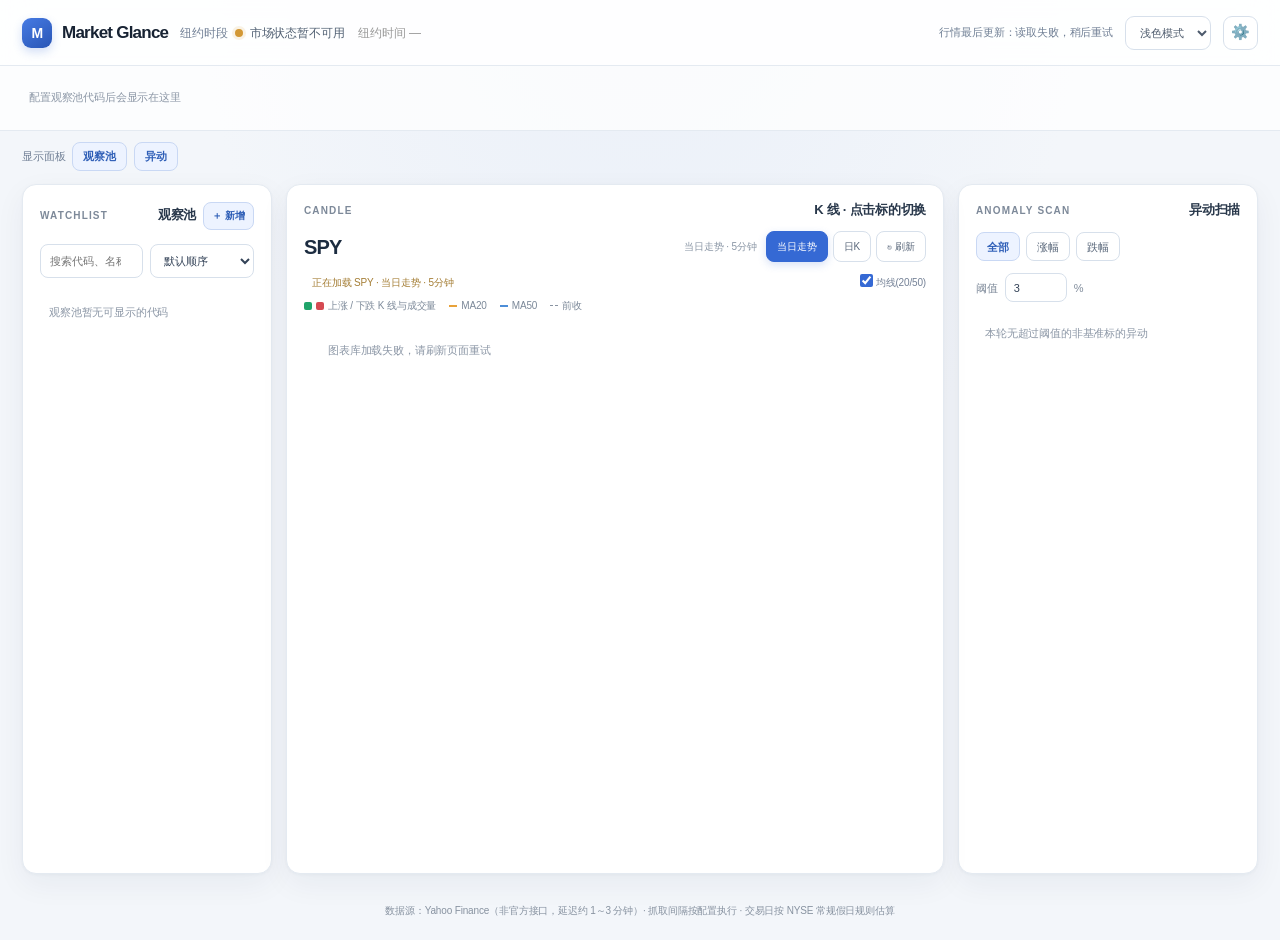
==== index.html @ 1bd56eeb "fix: preserve regular-session changes outside market hours" ====
<!DOCTYPE html>
<html lang="zh-CN">
<head>
<meta charset="utf-8">
<meta name="viewport" content="width=device-width, initial-scale=1">
<title>Market Glance · 美股行情看板</title>
<script src="assets/lightweight-charts.js"></script>
<style>
  * { box-sizing: border-box; margin: 0; padding: 0; }
  :root {
    color-scheme: light;
    --page: #f3f6fa;
    --surface: #ffffff;
    --ink: #172333;
    --muted: #718096;
    --soft-muted: #98a3b2;
    --line: #e4eaf1;
    --line-strong: #d7e0eb;
    --accent: #3569d4;
    --accent-soft: #edf3ff;
    --green: #14804a;
    --red: #c43e45;
    --shadow: 0 10px 30px rgba(27, 45, 72, .055), 0 1px 3px rgba(27, 45, 72, .035);
  }
  html { min-width: 320px; }
  body {
    min-height: 100vh;
    background: radial-gradient(ellipse at 50% -28%, #e8eef8 0, transparent 52%), var(--page);
    color: var(--ink);
    font: 13px/1.5 Inter, -apple-system, BlinkMacSystemFont, "SF Pro Text", "PingFang SC", "Microsoft YaHei", sans-serif;
    letter-spacing: -.012em;
    -webkit-font-smoothing: antialiased;
  }
  button, input, select { font: inherit; }
  header {
    position: sticky; top: 0; z-index: 20;
    min-height: 66px; display: flex; align-items: center; gap: 12px;
    padding: 12px max(22px, calc((100vw - 1680px) / 2));
    background: rgba(255,255,255,.91); border-bottom: 1px solid var(--line);
    backdrop-filter: blur(18px); -webkit-backdrop-filter: blur(18px);
  }
  header h1 { display: flex; align-items: center; gap: 10px; white-space: nowrap; font-size: 17px; font-weight: 720; letter-spacing: -.045em; }
  header h1::before {
    content: "M"; display: grid; place-items: center; width: 30px; height: 30px; flex: 0 0 30px;
    border-radius: 9px; background: linear-gradient(145deg, #477be4, #2855b5); color: #fff;
    font: 700 14px/1 Inter, sans-serif; letter-spacing: -.06em; box-shadow: 0 4px 10px rgba(53,105,212,.22);
  }
  .stage { display: flex; align-items: center; gap: 7px; color: #526174; font-size: 12px; white-space: nowrap; }
  .stage > span:first-child { color: var(--muted) !important; }
  .dot { width: 8px; height: 8px; flex: 0 0 8px; border-radius: 50%; background: #d39835; box-shadow: 0 0 0 3px rgba(211,152,53,.13); }
  .dot.open { background: #18a369; box-shadow: 0 0 0 3px rgba(24,163,105,.13); }
  .dot.closed { background: #98a3b2; box-shadow: 0 0 0 3px rgba(152,163,178,.13); }
  .dot.pre, .dot.after { background: #d39835; }
  .quote-update { margin-left: auto; color: var(--muted); font-size: 11px; white-space: nowrap; font-variant-numeric: tabular-nums; }
  .theme-toggle, .gear {
    height: 34px; border: 1px solid var(--line-strong); border-radius: 9px; background: var(--surface);
    color: #4d5a6c; font-size: 11px; padding: 0 10px; cursor: pointer; white-space: nowrap;
    transition: border-color .18s, background .18s, transform .18s;
  }
  .theme-toggle:hover, .gear:hover { border-color: #b9c8dd; background: #f9fbff; }
  .gear { display: grid; place-items: center; width: 35px; padding: 0; font-size: 15px; margin-left: 0; }
  .theme-toggle:focus-visible, .gear:focus-visible, .layout-controls button:focus-visible,
  .tfbtn:focus-visible, .btn:focus-visible, .mobile-tabs button:focus-visible { outline: 2px solid var(--accent); outline-offset: 2px; }
  .tape {
    display: flex; align-items: center; gap: 7px; min-height: 58px; overflow-x: auto; white-space: nowrap;
    padding: 9px max(20px, calc((100vw - 1680px) / 2)); background: rgba(255,255,255,.75);
    border-bottom: 1px solid var(--line); scrollbar-width: none;
  }
  .tape::-webkit-scrollbar { display: none; }
  .tape-item {
    display: inline-flex; align-items: center; gap: 8px; padding: 7px 11px; border: 1px solid transparent;
    border-radius: 9px; color: #526174; font-size: 11px; cursor: pointer; transition: background .18s, border-color .18s;
  }
  .tape-item:hover { background: #f4f7fb; }
  .tape-item.active { background: #fff; border-color: #dbe5f3; box-shadow: 0 2px 7px rgba(32,54,86,.05); }
  .tape-item b { color: #25354a; font-size: 11px; font-weight: 700; letter-spacing: .015em; }
  .tape-item .pr { color: #36455a; font: 600 11px ui-monospace, SFMono-Regular, Menlo, Consolas, monospace; font-variant-numeric: tabular-nums; }
  .up { color: var(--green); } .down { color: var(--red); }
  .quote-session { margin-left: 4px; padding: 0 4px; border: 1px solid #ece6d5; border-radius: 4px; color: #8a6b2f; font-size: 8px; font-weight: 650; vertical-align: 1px; }
  .row .qt .ext-c { display: block; color: var(--muted); font-size: 9px; white-space: nowrap; }
  .tape-item .ext-c { color: var(--muted); font-size: 9px; }
  .stalebar { display: none; padding: 8px 22px; background: #fff8e8; border-bottom: 1px solid #f2dfb7; color: #8a641b; font-size: 12px; }
  .cfg-notice { padding: 9px 22px; border-bottom: 1px solid var(--line); font-size: 12px; }
  .cfg-notice[hidden] { display: none; }
  .layout-controls { display: flex; align-items: center; gap: 7px; max-width: 1680px; margin: 11px auto 0; padding: 0 22px; color: var(--muted); font-size: 11px; }
  .layout-controls button, .anomaly-filters button {
    min-height: 29px; padding: 4px 10px; border: 1px solid var(--line-strong); border-radius: 8px;
    background: var(--surface); color: #59677a; font-size: 11px; cursor: pointer; transition: all .18s;
  }
  .layout-controls button[aria-pressed="true"], .anomaly-filters button[aria-pressed="true"] { background: var(--accent-soft); border-color: #c9d8f4; color: #2e5eb7; font-weight: 650; }
  main {
    display: grid; grid-template-columns: minmax(220px, 250px) minmax(560px, 1fr) minmax(260px, 300px);
    grid-template-areas: "overview chart anomalies"; align-items: stretch; gap: 14px;
    max-width: 1680px; margin: 0 auto; padding: 13px 22px 24px;
  }
  .mobile-tabs { display: none; }
  .panel {
    min-width: 0; min-height: 450px; padding: 17px; background: var(--surface); border: 1px solid var(--line);
    border-radius: 14px; box-shadow: var(--shadow);
  }
  [data-panel="overview"] { grid-area: overview; }
  [data-panel="chart"] { grid-area: chart; }
  [data-panel="anomalies"] { grid-area: anomalies; }
  .panel h2 {
    display: flex; align-items: baseline; gap: 8px; margin-bottom: 14px; color: #7d8999;
    font-size: 10px; font-weight: 750; letter-spacing: .115em; line-height: 1.3;
  }
  .panel h2 .cn { margin-left: auto; color: #29384b; font-size: 13px; font-weight: 680; letter-spacing: -.02em; }
  .watch-heading { display: flex; align-items: center; gap: 7px; margin-bottom: 14px; }
  .watch-heading h2 { flex: 1; min-width: 0; margin: 0; }
  .watch-heading h2 .cn { white-space: nowrap; }
  .watch-add { flex: 0 0 auto; min-height: 28px; padding: 3px 8px; border: 1px solid #c9d8f4; border-radius: 8px; background: var(--accent-soft); color: #2e5eb7; font-size: 10px; font-weight: 650; cursor: pointer; white-space: nowrap; }
  .watch-add:hover { background: #e5eeff; }
  .watch-add:focus-visible, .cfg-tabs button:focus-visible { outline: 2px solid var(--accent); outline-offset: 2px; }
  .watch-controls { display: grid; grid-template-columns: minmax(0, 1fr) 104px; gap: 7px; margin-bottom: 12px; }
  .watch-controls input, .watch-controls select, .cfg-settings input, .cfg-settings select,
  .cfg-ticker-row input, .cfg-grp input.gname, .thr input {
    min-width: 0; width: 100%; height: 34px; padding: 6px 9px; border: 1px solid var(--line-strong);
    border-radius: 8px; background: #fff; color: #334257; font-size: 11px; outline: none;
  }
  .watch-controls input:focus, .watch-controls select:focus, .cfg-settings input:focus, .cfg-settings select:focus,
  .cfg-ticker-row input:focus, .cfg-grp input.gname:focus { border-color: #8eafe9; box-shadow: 0 0 0 3px rgba(53,105,212,.1); }
  .grp { margin: 13px 0 6px; color: #8894a3; font-size: 10px; font-weight: 650; letter-spacing: .04em; }
  .row {
    display: flex; justify-content: space-between; align-items: center; gap: 9px; min-height: 52px;
    margin: 2px 0; padding: 8px 9px; border: 1px solid transparent; border-radius: 10px; cursor: pointer;
    transition: background .16s, border-color .16s, transform .16s;
  }
  .row:hover { background: #f7f9fc; border-color: #eef2f7; }
  .row.active { background: #f0f5ff; border-color: #dce8fb; }
  .row.stale { opacity: .63; }
  .row .sym { color: #25354a; font-size: 12px; font-weight: 720; letter-spacing: .01em; overflow-wrap: anywhere; }
  .row .nm { margin-left: 6px; color: #8a96a5; font-size: 10px; overflow-wrap: anywhere; }
  .row .st { margin-left: 6px; padding: 2px 5px; border-radius: 5px; background: #edf0f5; color: #758195; font-size: 9px; font-weight: 650; vertical-align: 1px; }
  .row .st.pending { background: #fff5df; color: #926a21; }
  .row .qt { flex: 0 0 auto; text-align: right; font-variant-numeric: tabular-nums; font-family: ui-monospace, SFMono-Regular, Menlo, Consolas, monospace; font-size: 11px; line-height: 1.45; }
  .row .qt .p { color: #29384b; font-weight: 650; }
  .row .qt .c { color: #8a96a5; font-size: 10px; }
  .row .qt .c.up { color: var(--green); } .row .qt .c.down { color: var(--red); }
  .anomaly-filters { display: flex; gap: 6px; margin: 0 0 12px; }
  .thr { display: flex; align-items: center; gap: 7px; margin: 0 0 9px; color: #7d8999; font-size: 11px; }
  .thr input { width: 62px; height: 29px; padding: 3px 8px; }
  .signal { display: inline-block; margin-left: 7px; padding: 2px 6px; border-radius: 5px; background: #f5efdf; color: #8b671f; font-size: 9px; font-weight: 700; vertical-align: 1px; }
  .signal.medium { background: #fff0e4; color: #9b5723; }
  .signal.strong { background: #fbecee; color: #aa444d; }
  .err { padding: 14px 9px; color: #8c97a6; font-size: 11px; line-height: 1.6; }
  #chart { width: 100%; height: clamp(390px, 42vw, 610px); }
  .chead { display: flex; justify-content: space-between; align-items: center; gap: 10px; margin: -1px 0 7px; }
  .chead .t { display: flex; align-items: baseline; flex-wrap: wrap; gap: 3px; color: #1c2c40; font-size: 20px; font-weight: 760; letter-spacing: -.04em; }
  .chead .t .name { margin-left: 5px; color: #8491a2; font-size: 11px; font-weight: 450; letter-spacing: 0; }
  .chead .t .c { margin-left: 6px; font: 650 11px ui-monospace, SFMono-Regular, Menlo, Consolas, monospace; font-variant-numeric: tabular-nums; letter-spacing: 0; }
  .tfbar { display: flex; align-items: center; gap: 5px; color: #8a96a5; font-size: 10px; }
  .tfbtn { min-height: 31px; padding: 5px 10px; border: 1px solid var(--line-strong); border-radius: 8px; background: #fff; color: #59677a; font-size: 10px; cursor: pointer; white-space: nowrap; transition: all .16s; }
  .tfbtn:hover { border-color: #b5c6df; }
  .tfbtn.on { border-color: #3569d4; background: #3569d4; color: #fff; box-shadow: 0 3px 9px rgba(53,105,212,.2); }
  .subbar { display: flex; justify-content: space-between; align-items: center; gap: 8px; min-height: 26px; margin: 3px 0 2px; color: #8491a2; font-size: 10px; }
  .subbar .ohlc { color: #5e6d80; font-variant-numeric: tabular-nums; }
  .subbar .cnote { margin-left: 8px; color: #a47d34; }
  .subbar .mato { color: #748196; cursor: pointer; user-select: none; white-space: nowrap; }
  .subbar .mato input { accent-color: #3569d4; vertical-align: -1px; }
  .chart-legend { display: flex; flex-wrap: wrap; align-items: center; gap: 7px 13px; margin: 3px 0 5px; color: #7c8999; font-size: 10px; }
  .chart-legend span { display: inline-flex; align-items: center; gap: 4px; }
  .legend-swatch { display: inline-block; width: 8px; height: 8px; border-radius: 2px; background: #20a46a; }
  .legend-swatch.down { background: #d54a52; }
  .legend-swatch.ma20 { height: 2px; border-radius: 0; background: #e8a23a; }
  .legend-swatch.ma50 { height: 2px; border-radius: 0; background: #4d8ed8; }
  .legend-swatch.previous { height: 0; border-radius: 0; border-top: 1px dashed #8994a2; background: transparent; }
  footer { padding: 5px 20px 22px; color: #8792a0; text-align: center; font-size: 10px; }
  .modal-bg { position: fixed; inset: 0; z-index: 50; display: none; align-items: center; justify-content: center; padding: 16px; background: rgba(15,24,40,.42); backdrop-filter: blur(5px); }
  .modal-bg.open { display: flex; }
  .modal { width: 600px; max-width: 94vw; max-height: 88vh; overflow-y: auto; padding: 22px; border: 1px solid var(--line); border-radius: 16px; background: var(--surface); box-shadow: 0 24px 80px rgba(14,28,51,.22); }
  .modal h3 { margin-bottom: 5px; color: #223248; font-size: 16px; letter-spacing: -.025em; }
  .modal .hint { margin-bottom: 13px; color: #8792a0; font-size: 11px; line-height: 1.6; }
  .cfg-tabs { display: flex; gap: 6px; margin-bottom: 12px; padding: 4px; border: 1px solid var(--line); border-radius: 10px; background: #f5f7fa; }
  .cfg-tabs button { flex: 1; min-height: 32px; padding: 5px 8px; border: 0; border-radius: 7px; background: transparent; color: #68768a; font-size: 11px; cursor: pointer; }
  .cfg-tabs button[aria-selected="true"] { background: #fff; color: #2e5eb7; font-weight: 680; box-shadow: 0 1px 4px rgba(25,45,75,.12); }
  .cfg-pane[hidden] { display: none; }
  .cfg-guide { margin-bottom: 10px; padding: 12px; border: 1px solid #d9e5f7; border-radius: 11px; background: #f6f9ff; color: #53647b; font-size: 11px; }
  .cfg-guide strong { display: block; margin-bottom: 3px; color: #2b466f; font-size: 12px; }
  .cfg-guide p { margin-bottom: 8px; line-height: 1.55; }
  .cfg-steps { display: grid; grid-template-columns: repeat(3, minmax(0, 1fr)); gap: 6px; list-style: none; }
  .cfg-steps li { display: flex; align-items: flex-start; gap: 6px; line-height: 1.45; }
  .cfg-steps b { display: grid; place-items: center; width: 17px; height: 17px; flex: 0 0 17px; border-radius: 50%; background: #dfeaff; color: #315fae; font-size: 10px; }
  .cfg-add-group-row { margin: 0 0 10px; }
  .cfg-settings { display: flex; flex-wrap: wrap; gap: 10px 14px; margin-bottom: 12px; padding: 12px; border: 1px solid var(--line); border-radius: 11px; background: #f7f9fc; color: #657286; font-size: 11px; }
  .cfg-settings label { display: flex; align-items: center; gap: 6px; }
  .cfg-settings input { width: 96px; }
  .cfg-settings select { width: auto; max-width: 190px; }
  .cfg-grp { margin-bottom: 10px; padding: 12px; border: 1px solid var(--line); border-radius: 11px; background: #fff; }
  .cfg-grp .grow { display: flex; align-items: center; gap: 8px; margin-bottom: 8px; }
  .cfg-grp input.gname { flex: 1; }
  .cfg-tickers { display: grid; gap: 6px; margin-top: 2px; }
  .cfg-ticker-row { display: grid; grid-template-columns: minmax(80px, .9fr) minmax(100px, 1.2fr) auto; gap: 7px; }
  .cfg-ticker-row input { height: 32px; }
  .cfg-grp .del, .cfg-ticker-row .del { min-height: 30px; padding: 4px 8px; border: 1px solid #f0d8da; border-radius: 8px; background: #fff; color: #b95058; font-size: 11px; cursor: pointer; }
  .cfg-ticker-row .del { border-color: var(--line); color: #738095; }
  .cfg-add-ticker { margin-top: 8px; border: 0; background: transparent; color: var(--accent); font-size: 11px; cursor: pointer; }
  .cfg-preview { margin-top: 12px; padding: 12px; border: 1px solid #d9e5f7; border-radius: 11px; background: #f6f9ff; color: #5c6a7e; font-size: 11px; }
  .cfg-preview h4 { margin-bottom: 6px; color: #253750; font-size: 13px; }
  .cfg-preview-line { margin-top: 4px; overflow-wrap: anywhere; }
  .cfg-preview-actions, .mrow { display: flex; gap: 8px; margin-top: 10px; }
  .btn { min-height: 34px; padding: 7px 13px; border: 1px solid var(--line-strong); border-radius: 8px; background: #fff; color: #536278; font-size: 11px; cursor: pointer; transition: all .16s; }
  .btn:hover { background: #f7f9fc; }
  .btn.primary { border-color: #3569d4; background: #3569d4; color: #fff; }
  .btn.primary:hover { background: #2c5dbd; }
  .cfg-msg { min-height: 16px; margin-top: 9px; font-size: 11px; }
  .cfg-msg.ok { color: #16804a; } .cfg-msg.bad { color: #bd3943; }
  .cfg-preview[hidden] { display: none; }
  @media (min-width: 701px) and (max-width: 1120px) {
    main { grid-template-columns: minmax(235px, .72fr) minmax(0, 1.28fr); grid-template-areas: "overview chart" "anomalies anomalies"; }
    main.hide-overview:not(.hide-anomalies) { grid-template-columns: minmax(0, 1fr); grid-template-areas: "chart" "anomalies"; }
    main.hide-anomalies:not(.hide-overview) { grid-template-columns: minmax(235px, .72fr) minmax(0, 1.28fr); grid-template-areas: "overview chart"; }
    main.hide-overview.hide-anomalies { grid-template-columns: minmax(0, 1fr); grid-template-areas: "chart"; }
    .panel { min-height: 0; }
  }
  @media (min-width: 701px) {
    main.hide-overview [data-panel="overview"] { display: none; }
    main.hide-anomalies [data-panel="anomalies"] { display: none; }
  }
  @media (min-width: 1121px) {
    main.hide-overview:not(.hide-anomalies) { grid-template-columns: minmax(0, 1fr) minmax(260px, 300px); grid-template-areas: "chart anomalies"; }
    main.hide-anomalies:not(.hide-overview) { grid-template-columns: minmax(220px, 250px) minmax(560px, 1fr); grid-template-areas: "overview chart"; }
    main.hide-overview.hide-anomalies { grid-template-columns: minmax(0, 1fr); grid-template-areas: "chart"; }
  }
  [data-theme="dark"] { color-scheme: dark; background: #000; }
  [data-theme="dark"] body { background: #000; color: #ededed; }
  [data-theme="dark"] header, [data-theme="dark"] .tape, [data-theme="dark"] .panel, [data-theme="dark"] .modal { background: #000; border-color: #242424; color: #ededed; }
  [data-theme="dark"] header { box-shadow: 0 1px 0 #1e1e1e; }
  [data-theme="dark"] .tape { border-bottom-color: #242424; }
  [data-theme="dark"] .tape-item { color: #a9b0bb; }
  [data-theme="dark"] .tape-item:hover { background: #080808; }
  [data-theme="dark"] .tape-item.active { background: #080808; border-color: #292929; }
  [data-theme="dark"] .tape-item b, [data-theme="dark"] .tape-item .pr { color: #e1e4e8; }
  [data-theme="dark"] .quote-session { border-color: #403923; color: #d9c27d; }
  [data-theme="dark"] .row .qt .ext-c, [data-theme="dark"] .tape-item .ext-c { color: #aeb6c2; }
  [data-theme="dark"] .row .qt .ext-c.up, [data-theme="dark"] .tape-item .ext-c.up { color: #54cf91; }
  [data-theme="dark"] .row .qt .ext-c.down, [data-theme="dark"] .tape-item .ext-c.down { color: #ff7770; }
  [data-theme="dark"] .quote-update, [data-theme="dark"] .stage, [data-theme="dark"] .panel h2,
  [data-theme="dark"] .grp, [data-theme="dark"] .row .nm, [data-theme="dark"] .chart-legend,
  [data-theme="dark"] footer, [data-theme="dark"] .subbar, [data-theme="dark"] .modal .hint { color: #9b9b9b; }
  [data-theme="dark"] .panel h2 .cn, [data-theme="dark"] .chead .t, [data-theme="dark"] .row .sym,
  [data-theme="dark"] .row .qt .p, [data-theme="dark"] .modal h3, [data-theme="dark"] .cfg-preview h4 { color: #ededed; }
  [data-theme="dark"] .theme-toggle, [data-theme="dark"] .gear, [data-theme="dark"] .layout-controls button,
  [data-theme="dark"] .anomaly-filters button, [data-theme="dark"] .tfbtn, [data-theme="dark"] .btn,
  [data-theme="dark"] .watch-controls input, [data-theme="dark"] .watch-controls select,
  [data-theme="dark"] .thr input, [data-theme="dark"] .cfg-settings input, [data-theme="dark"] .cfg-settings select,
  [data-theme="dark"] .cfg-ticker-row input, [data-theme="dark"] .cfg-grp input.gname { background: #000; color: #dedede; border-color: #353535; }
  [data-theme="dark"] .theme-toggle:hover, [data-theme="dark"] .gear:hover,
  [data-theme="dark"] .layout-controls button:hover, [data-theme="dark"] .tfbtn:hover,
  [data-theme="dark"] .btn:hover { background: #080808; }
  [data-theme="dark"] .layout-controls button[aria-pressed="true"],
  [data-theme="dark"] .anomaly-filters button[aria-pressed="true"],
  [data-theme="dark"] .tfbtn.on, [data-theme="dark"] .btn.primary { background: #171717; border-color: #515151; color: #fff; }
  [data-theme="dark"] .row:hover, [data-theme="dark"] .row.active { background: #080808; border-color: #252525; }
  [data-theme="dark"] .row .qt .c { color: #999; }
  [data-theme="dark"] .row .qt .c.up, [data-theme="dark"] .up { color: #54cf91; }
  [data-theme="dark"] .row .qt .c.down, [data-theme="dark"] .down { color: #ff7770; }
  [data-theme="dark"] .row .st { background: #111; color: #aaa; }
  [data-theme="dark"] .row .st.pending, [data-theme="dark"] .signal { background: #17130a; color: #e6c36e; }
  [data-theme="dark"] .signal.medium { background: #1b120b; color: #f1b978; }
  [data-theme="dark"] .signal.strong { background: #1d1011; color: #ff9b9b; }
  [data-theme="dark"] .cfg-settings, [data-theme="dark"] .cfg-grp,
  [data-theme="dark"] .cfg-preview { background: #000; border-color: #292929; color: #c6c6c6; }
  [data-theme="dark"] .cfg-tabs { background: #080808; border-color: #292929; }
  [data-theme="dark"] .cfg-tabs button[aria-selected="true"] { background: #171717; color: #fff; box-shadow: none; }
  [data-theme="dark"] .cfg-guide { background: #080808; border-color: #292929; color: #bdbdbd; }
  [data-theme="dark"] .cfg-guide strong { color: #e2e2e2; }
  [data-theme="dark"] .cfg-steps b { background: #1b2c47; color: #b8d0ff; }
  [data-theme="dark"] .watch-add { background: #101010; border-color: #353535; color: #c6d7ff; }
  [data-theme="dark"] .watch-add:hover { background: #181818; }
  [data-theme="dark"] .cfg-grp .del, [data-theme="dark"] .cfg-ticker-row .del { background: #000; border-color: #3a3030; color: #db8989; }
  [data-theme="dark"] .cfg-preview { border-color: #333; }
  [data-theme="dark"] .cfg-add-ticker { color: #8ab4f8; }
  [data-theme="dark"] .stalebar { background: #000; border-color: #41381e; color: #e9c66b; }
  [data-theme="dark"] .cfg-notice { border-color: #303030; }
  [data-theme="dark"] .mobile-tabs { background: #000; border-color: #292929; }
  [data-theme="dark"] .mobile-tabs button { color: #aaa; }
  [data-theme="dark"] .mobile-tabs button.on { background: #141414; color: #fff; }
  [data-theme="dark"] .modal-bg { background: rgba(0,0,0,.76); }
  [data-theme="dark"] .legend-swatch { background: #34c980; }
  [data-theme="dark"] .legend-swatch.down { background: #f06460; }
  [data-theme="dark"] .legend-swatch.ma20 { background: #f5b942; }
  [data-theme="dark"] .legend-swatch.ma50 { background: #78aef5; }
  [data-theme="dark"] .legend-swatch.previous { border-top-color: #737373; background: transparent; }
  @media (max-width: 700px) {
    header { min-height: 0; flex-wrap: wrap; gap: 8px 10px; padding: 10px 13px; }
    header h1 { margin-right: auto; font-size: 16px; }
    header h1::before { width: 28px; height: 28px; flex-basis: 28px; }
    .stage { order: 3; width: 100%; flex-wrap: wrap; gap: 5px 7px; padding: 8px 9px; border: 1px solid var(--line); border-radius: 9px; background: rgba(248,250,253,.9); font-size: 10px; }
    .quote-update { order: 4; margin-left: 0; font-size: 10px; }
    .theme-toggle { order: 2; height: 32px; }
    .gear { order: 2; height: 32px; width: 33px; }
    .tape { min-height: 51px; gap: 4px; padding: 7px 9px; }
    .tape-item { gap: 6px; padding: 6px 8px; font-size: 10px; }
    .layout-controls { display: none; }
    main { grid-template-columns: minmax(0, 1fr); grid-template-areas: "tabs" "overview" "anomalies" "chart"; gap: 9px; padding: 10px 9px 18px; }
    .mobile-tabs { grid-area: tabs; display: grid; grid-template-columns: repeat(3, minmax(0, 1fr)); gap: 4px; padding: 4px; border: 1px solid #e1e7ef; border-radius: 11px; background: #eaf0f7; }
    .mobile-tabs button { min-height: 38px; border: 0; border-radius: 8px; background: transparent; color: #657286; font-size: 12px; cursor: pointer; }
    .mobile-tabs button.on { background: #fff; color: #25354a; font-weight: 680; box-shadow: 0 1px 4px rgba(22,42,72,.12); }
    main > .panel { display: none; }
    main > .panel.mobile-active { display: block; }
    .panel { min-height: 60vh; padding: 14px; border-radius: 12px; }
    .panel h2 { margin-bottom: 12px; }
    .chead { align-items: flex-start; flex-wrap: wrap; }
    .chead .t { font-size: 19px; }
    .tfbar { flex-wrap: wrap; }
    #chart { height: min(66vh, 430px); min-height: 320px; }
    .subbar { align-items: flex-start; flex-wrap: wrap; }
    .subbar .cnote { display: inline-block; margin: 3px 0 0; }
    .modal { max-height: 92vh; padding: 17px; border-radius: 14px; }
    .cfg-settings { display: grid; }
    .cfg-steps { grid-template-columns: 1fr; }
    .cfg-settings label { justify-content: space-between; }
  }
  @media (max-width: 430px) {
    .stage { font-size: 9px; }
    .panel { padding: 12px; }
    .watch-controls { grid-template-columns: minmax(0, 1fr) 100px; }
    .chart-legend { gap: 6px 9px; font-size: 9px; }
    .chead .t .name { font-size: 10px; }
  }
</style>
</head>
<body>
<header>
  <h1>Market Glance</h1>
  <div class="stage"><span style="color:#999">纽约时段</span><span class="dot" id="dot"></span><span id="stage">—</span><span id="countdown" style="color:#999"></span><span id="marketClock" title="按纽约交易所时区显示" style="color:#999">纽约时间 —</span></div>
  <div class="quote-update" id="updated">行情最后更新：—</div>
  <select class="theme-toggle" id="themeToggle" aria-label="主题模式（浅色、深色或系统）" title="主题模式会自动保存到此浏览器">
    <option value="light">浅色模式</option>
    <option value="dark">深色模式</option>
    <option value="system">系统模式</option>
  </select>
  <button class="gear" id="gear" title="配置观察列表">⚙️</button>
</header>
<div class="stalebar" id="stalebar"></div>
<div class="tape" id="tape" aria-label="观察池行情带"></div>
<div class="cfg-notice" id="cfgNotice" aria-live="polite" hidden></div>
<nav class="layout-controls" aria-label="桌面面板显示设置">
  <span>显示面板</span>
  <button type="button" data-layout-toggle="overview" aria-pressed="true">观察池</button>
  <button type="button" data-layout-toggle="anomalies" aria-pressed="true">异动</button>
</nav>
<main id="dashboardMain">
  <nav class="mobile-tabs" aria-label="看板视图">
    <button type="button" data-panel-tab="overview" class="on" aria-pressed="true">观察池</button>
    <button type="button" data-panel-tab="anomalies" aria-pressed="false">异动</button>
    <button type="button" data-panel-tab="chart" aria-pressed="false">图表</button>
  </nav>
  <section class="panel mobile-active" data-panel="overview"><div class="watch-heading"><h2>WATCHLIST<span class="cn">观察池</span></h2><button type="button" class="watch-add" id="manageWatchlist" aria-label="新增分组或代码" title="新增分组或代码">＋ 新增</button></div>
    <div class="watch-controls"><input id="watchSearch" type="search" placeholder="搜索代码、名称或分组" aria-label="搜索观察池" autocomplete="off">
      <select id="watchSort" aria-label="观察池排序"><option value="default">默认顺序</option><option value="symbol">代码 A–Z</option><option value="pct-desc">涨跌幅高→低</option><option value="pct-asc">涨跌幅低→高</option></select></div>
    <div id="groups"></div></section>
  <section class="panel" data-panel="anomalies"><h2>ANOMALY SCAN<span class="cn">异动扫描</span></h2>
    <div class="anomaly-filters" role="group" aria-label="异动方向"><button type="button" data-anomaly-filter="all" aria-pressed="true">全部</button><button type="button" data-anomaly-filter="up" aria-pressed="false">涨幅</button><button type="button" data-anomaly-filter="down" aria-pressed="false">跌幅</button></div>
    <div class="thr">阈值 <input id="thr" type="number" step="0.5" min="0.1" max="50" value="3"> %</div>
    <div id="anoms"></div>
  </section>
  <section class="panel" data-panel="chart"><h2>CANDLE<span class="cn">K 线 · 点击标的切换</span></h2>
    <div class="chead"><div class="t"><span id="csym">—</span><span class="name" id="cname"></span><span class="c" id="cchg"></span></div>
      <div class="tfbar"><span id="tflabel" style="margin-right:4px">当日走势 · 5分钟</span>
        <button class="tfbtn on" data-tf="5m" title="休市时显示最近一个有数据的交易日">当日走势</button><button class="tfbtn" data-tf="1d">日K</button>
        <button class="tfbtn" id="refreshChart" type="button" title="重新读取 K 线">↻ 刷新</button>
      </div></div>
    <div class="subbar"><span><span class="ohlc" id="cohlc"></span><span class="cnote" id="cnote" role="status" aria-live="polite"></span></span>
      <label class="mato"><input type="checkbox" id="mato" checked> 均线(20/50)</label></div>
    <div class="chart-legend" aria-label="K 线图例"><span><i class="legend-swatch"></i><i class="legend-swatch down"></i>上涨 / 下跌 K 线与成交量</span><span><i class="legend-swatch ma20"></i>MA20</span><span><i class="legend-swatch ma50"></i>MA50</span><span><i class="legend-swatch previous"></i>前收</span></div>
    <div id="chart" aria-live="polite" aria-busy="false"></div>
  </section>
</main>
  <footer id="footer">数据源：Yahoo Finance（非官方接口，延迟约 1～3 分钟）· 抓取间隔按配置执行 · 交易日按 NYSE 常规假日规则估算</footer>
<div class="modal-bg" id="cfgBg">
  <div class="modal">
    <h3>⚙️ 看板配置</h3>
    <div class="hint">观察池编辑与行情选项已分开；所有变更都会先预览，再确认保存。</div>
    <div class="cfg-tabs" role="tablist" aria-label="配置类别">
      <button type="button" role="tab" data-cfg-tab="watchlist" aria-selected="false">观察池 · 分组与代码</button>
      <button type="button" role="tab" data-cfg-tab="settings" aria-selected="false">行情与异动设置</button>
    </div>
    <section class="cfg-pane" data-cfg-pane="watchlist" hidden>
      <div class="cfg-guide"><strong>新增观察代码</strong><p>每个分组可以放多个代码；已有分组可直接点“添加代码”。显示名可不填，默认使用行情代码。</p>
        <ol class="cfg-steps"><li><b>1</b><span>添加分组并命名</span></li><li><b>2</b><span>填写代码，如 AAPL</span></li><li><b>3</b><span>预览后确认保存</span></li></ol>
      </div>
      <div class="mrow cfg-add-group-row"><button class="btn primary" id="cfgAdd" type="button">＋ 添加分组</button></div>
      <div id="cfgGroups"></div>
    </section>
    <section class="cfg-pane" data-cfg-pane="settings" hidden>
      <div class="cfg-settings">
        <label>行情数据源 <select id="cfgProvider"><option value="yahoo">Yahoo Finance</option><option value="alpaca_iex">Alpaca IEX</option></select></label>
        <label>异动阈值 (%) <input id="cfgThreshold" type="number" min="0.1" max="50" step="0.1"></label>
        <label>抓取间隔 (秒) <input id="cfgInterval" type="number" min="60" max="86400" step="60"></label>
      </div>
      <div class="hint">Alpaca IEX 仅提供 IEX 交易所的美股成交与 K 线，不是全市场 SIP 汇总；需在服务器安全配置 APCA_API_KEY_ID / APCA_API_SECRET_KEY。</div>
    </section>
    <div class="mrow">
      <button class="btn primary" id="cfgSave">预览变更</button>
      <button class="btn" id="cfgCancel">取消</button>
    </div>
    <div class="cfg-preview" id="cfgPreview" hidden>
      <h4>变更预览</h4><div id="cfgPreviewDetails"></div>
      <div class="cfg-preview-actions"><button class="btn primary" id="cfgCommit">确认保存</button><button class="btn" id="cfgEdit">返回修改</button></div>
    </div>
    <div class="cfg-msg" id="cfgMsg"></div>
  </div>
</div>
<script>
const $ = id => document.getElementById(id);
let quotes = [], chart = null, series = null, klCache = new Map(), chartRequestId = 0;
let volSeries = null, ma20 = null, ma50 = null, prevLine = null, chartOk = false, curBars = [], loadedChartSymbol = '', loadedChartTimeframe = '';
let curSym = 'SPY', curTf = '5m', marketRequestId = 0, lastQuoteUpdated = 0, pendingConfig = null, originalConfig = null, anomalyFilter = 'all', configuredGroups = [];
const TF_LABEL = {'5m':'当日走势 · 5分钟', '1d':'日K · 近1年'};
const BENCHMARKS = new Set(['SPY','QQQ','DIA','IWM','^NDX','^IXIC','^GSPC','^DJI','^VIX','^TNX','^RUT']);
const fmtT = ts => new Date(ts*1000).toLocaleString('zh-CN',{hour12:false,month:'2-digit',day:'2-digit',hour:'2-digit',minute:'2-digit'});
const fmtEtClock = new Intl.DateTimeFormat('zh-CN',{timeZone:'America/New_York',hour:'2-digit',minute:'2-digit',hour12:false,timeZoneName:'short'});
const fmtEtDate = new Intl.DateTimeFormat('zh-CN',{timeZone:'America/New_York',year:'numeric',month:'2-digit',day:'2-digit'});
const UI_PREF_KEY = 'market-glance-ui-v1';
let uiPreferences = (()=>{
  const defaults={theme:'light',overviewVisible:true,anomaliesVisible:true};
  try{
    const saved=JSON.parse(localStorage.getItem(UI_PREF_KEY)||'{}');
    const theme=['light','dark','system'].includes(saved.theme)?saved.theme:defaults.theme;
    return {theme,overviewVisible:saved.overviewVisible!==false,anomaliesVisible:saved.anomaliesVisible!==false};
  }catch(error){return defaults;}
})();
const systemThemeMedia=window.matchMedia?window.matchMedia('(prefers-color-scheme: dark)'):null;
function effectiveTheme(){
  return uiPreferences.theme==='system'?(systemThemeMedia&&systemThemeMedia.matches?'dark':'light'):uiPreferences.theme;
}
function chartPalette(){
  return effectiveTheme()==='dark'
    ? {background:'#000000',text:'#c3c3c3',grid:'#242424',up:'#34c980',down:'#f06460',ma20:'#f5b942',ma50:'#78aef5',reference:'#737373',volUp:'rgba(52,201,128,.45)',volDown:'rgba(240,100,96,.45)'}
    : {background:'#ffffff',text:'#555555',grid:'#f0f0f0',up:'#22a355',down:'#d93025',ma20:'#f5a623',ma50:'#4a90d9',reference:'#c9ccd1',volUp:'rgba(34,163,85,.45)',volDown:'rgba(217,48,37,.45)'};
}
function saveUiPreferences(){try{localStorage.setItem(UI_PREF_KEY,JSON.stringify(uiPreferences));}catch(error){}}
function applyUiPreferences(){
  document.documentElement.dataset.theme=effectiveTheme();
  const main=$('dashboardMain');
  main.classList.toggle('hide-overview',!uiPreferences.overviewVisible);
  main.classList.toggle('hide-anomalies',!uiPreferences.anomaliesVisible);
  document.querySelectorAll('[data-layout-toggle]').forEach(button=>{
    const visible=uiPreferences[button.dataset.layoutToggle==='overview'?'overviewVisible':'anomaliesVisible'];
    button.setAttribute('aria-pressed',String(visible));
    button.title=(visible?'隐藏':'显示')+button.textContent;
  });
  const toggle=$('themeToggle');
  toggle.value=uiPreferences.theme;
  const notice=$('cfgNotice');
  if(!notice.hidden && notice.textContent)setConfigNotice(notice.textContent,notice.dataset.kind||'info');
  if(chart){
    const colors=chartPalette();
    chart.applyOptions({layout:{background:{color:colors.background},textColor:colors.text},grid:{vertLines:{color:colors.grid},horzLines:{color:colors.grid}}});
    series.applyOptions({upColor:colors.up,downColor:colors.down,wickUpColor:colors.up,wickDownColor:colors.down});
    ma20.applyOptions({color:colors.ma20}); ma50.applyOptions({color:colors.ma50});
    if(curBars.length)volSeries.setData(curBars.map(bar=>({time:bar.time,value:bar.volume,color:bar.close>=bar.open?colors.volUp:colors.volDown})));
  }
}

async function updateMarketStage(){
  const requestId = ++marketRequestId;
  try{
    const r = await fetch('/api/market-status?_='+Date.now(), {cache:'no-store'});
    const status = await r.json();
    if(!r.ok || requestId !== marketRequestId) return;
    $('stage').textContent = status.label;
    $('dot').className = 'dot '+status.class;
    $('countdown').textContent = status.countdown || '';
    $('marketClock').textContent = '纽约时间 '+fmtEtClock.format(new Date(status.as_of));
  }catch(e){
    if(requestId === marketRequestId){$('stage').textContent = '市场状态暂不可用';$('countdown').textContent='';$('marketClock').textContent='纽约时间 —';$('dot').className='dot';}
  }
}

function formatPercent(value){
  if(value==null||!Number.isFinite(Number(value)))return '—';
  const number=Number(value);
  return (number>0?'+':'')+number.toFixed(2)+'%';
}
function quoteSessionLabel(q){
  return q.price_session==='pre'?'盘前价':(q.price_session==='after'?'盘后价':'');
}
function rowElement(q, anomaly=false, threshold=3){
  const change = q.chg_pct, up = change != null && change > 0, down = change != null && change < 0;
  const row = document.createElement('div');
  row.className = 'row'+(q.symbol===curSym?' active':'')+(q.stale?' stale':'');
  row.dataset.sym = q.symbol;
  const identity = document.createElement('div');
  const symbol = document.createElement('span'); symbol.className = 'sym'; symbol.textContent = q.symbol;
  const name = document.createElement('span'); name.className = 'nm'; name.textContent = q.name || '';
  identity.append(symbol, name);
  if(anomaly){
    const ratio=Math.abs(Number(change)||0)/Math.max(.1,threshold);
    const level=ratio>=3?'strong':(ratio>=2?'medium':'');
    const signal=document.createElement('span'); signal.className='signal'+(level?' '+level:'');
    signal.textContent=ratio>=3?'强':(ratio>=2?'中':'轻'); identity.appendChild(signal);
  }
  if(q.stale){ const stale = document.createElement('span'); stale.className = 'st'; stale.textContent = '旧'; identity.appendChild(stale); }
  if(q.pending){ const pending = document.createElement('span'); pending.className = 'st pending'; pending.textContent = '待更新'; identity.appendChild(pending); }
  const values = document.createElement('div'); values.className = 'qt';
  const price = document.createElement('div'); price.className = 'p'; price.textContent = q.price == null ? '—' : String(q.price);
  const sessionLabel=quoteSessionLabel(q);
  if(sessionLabel){const tag=document.createElement('span');tag.className='quote-session';tag.textContent=sessionLabel;price.appendChild(tag);}
  const percent = document.createElement('div'); percent.className = 'c'+(up?' up':(down?' down':''));
  percent.textContent = (sessionLabel?'收盘 ':'')+formatPercent(change);
  values.append(price, percent); row.append(identity, values);
  if(sessionLabel&&q.extended_chg_pct!=null){
    const extended=document.createElement('div');
    extended.className='ext-c'+(q.extended_chg_pct>0?' up':(q.extended_chg_pct<0?' down':''));
    extended.textContent=(q.price_session==='pre'?'盘前 ':'盘后 ')+formatPercent(q.extended_chg_pct)+' 较收盘';
    values.appendChild(extended);
  }
  return row;
}

function renderTape(tapeQuotes){
  const tape = $('tape'); tape.replaceChildren();
  tapeQuotes.forEach(q=>{
    const item = document.createElement('span'); item.className = 'tape-item'+(q.symbol===curSym?' active':''); item.dataset.sym = q.symbol;
    const symbol = document.createElement('b'); symbol.textContent = q.symbol;
    const price = document.createElement('span'); price.className = 'pr'; price.textContent = q.price == null ? '—' : String(q.price);
    const sessionLabel=quoteSessionLabel(q);
    const change = document.createElement('span');
    change.className = q.chg_pct>0?'up':(q.chg_pct<0?'down':'');
    change.textContent = (sessionLabel?'收盘 ':'')+formatPercent(q.chg_pct);
    item.append(symbol, price);
    if(sessionLabel){const tag=document.createElement('span');tag.className='quote-session';tag.textContent=sessionLabel;item.appendChild(tag);}
    item.append(document.createTextNode(' '), change);
    if(sessionLabel&&q.extended_chg_pct!=null){
      const extended=document.createElement('span');
      extended.className='ext-c'+(q.extended_chg_pct>0?' up':(q.extended_chg_pct<0?' down':''));
      extended.textContent=(q.price_session==='pre'?'盘前 ':'盘后 ')+formatPercent(q.extended_chg_pct)+' 较收盘';
      item.appendChild(extended);
    }
    tape.appendChild(item);
  });
  if(!tapeQuotes.length){ const empty = document.createElement('span'); empty.className='err'; empty.textContent='配置观察池代码后会显示在这里'; tape.appendChild(empty); }
}

function dashboardQuotes(){
  if(!configuredGroups.length)return quotes;
  const bySymbol=new Map(quotes.map(quote=>[quote.symbol,quote]));
  return configuredGroups.flatMap(group=>(group.tickers||[]).map(ticker=>{
    const quote=bySymbol.get(ticker.symbol);
    return quote
      ? {...quote,name:ticker.name||quote.name||ticker.symbol,group:group.name}
      : {symbol:ticker.symbol,name:ticker.name||ticker.symbol,group:group.name,price:null,chg_pct:null,pending:true};
  }));
}
function ensureSelectedSymbol(){
  const available=dashboardQuotes();
  if(!available.some(q=>q.symbol===curSym))curSym=available.some(q=>q.symbol==='SPY')?'SPY':(available[0]?available[0].symbol:'SPY');
}
function renderDashboard(){
  const threshold = Number.parseFloat($('thr').value);
  const safeThreshold = Number.isFinite(threshold) ? threshold : 3;
  const searchTerm = $('watchSearch').value.trim().toLocaleLowerCase();
  const sortMode = $('watchSort').value;
  const displayQuotes=dashboardQuotes();
  const tapeQuotes = displayQuotes;
  const anomalies = displayQuotes.filter(q=>!BENCHMARKS.has(q.symbol) && q.chg_pct!=null && Math.abs(q.chg_pct)>=safeThreshold)
                          .sort((a,b)=>Math.abs(b.chg_pct)-Math.abs(a.chg_pct));
  renderTape(tapeQuotes);

  const groups = new Map();
  displayQuotes.forEach(q=>{
    const searchable=[q.symbol,q.name||'',q.group||''].join(' ').toLocaleLowerCase();
    if(searchTerm&&!searchable.includes(searchTerm)) return;
    if(!groups.has(q.group)) groups.set(q.group, []);
    groups.get(q.group).push(q);
  });
  const groupRoot = $('groups'); groupRoot.replaceChildren();
  for(const [groupName, items] of groups){
    if(sortMode==='symbol') items.sort((a,b)=>a.symbol.localeCompare(b.symbol,'zh-CN',{numeric:true,sensitivity:'base'}));
    else if(sortMode==='pct-desc'||sortMode==='pct-asc') items.sort((a,b)=>{
      if(a.chg_pct==null)return b.chg_pct==null?0:1;
      if(b.chg_pct==null)return -1;
      return sortMode==='pct-desc'?b.chg_pct-a.chg_pct:a.chg_pct-b.chg_pct;
    });
    const heading = document.createElement('div'); heading.className='grp'; heading.textContent=groupName;
    groupRoot.appendChild(heading); items.forEach(q=>groupRoot.appendChild(rowElement(q)));
  }
  if(!groupRoot.childElementCount){ const empty=document.createElement('div'); empty.className='err'; empty.textContent=searchTerm?'没有匹配的观察标的':'观察池暂无可显示的代码'; groupRoot.appendChild(empty); }

  const anomalyRoot = $('anoms'); anomalyRoot.replaceChildren();
  document.querySelectorAll('[data-anomaly-filter]').forEach(button=>button.setAttribute('aria-pressed',String(button.dataset.anomalyFilter===anomalyFilter)));
  const visibleAnomalies=anomalyFilter==='up'?anomalies.filter(q=>q.chg_pct>0):(anomalyFilter==='down'?anomalies.filter(q=>q.chg_pct<0):anomalies);
  if(visibleAnomalies.length) visibleAnomalies.forEach(q=>anomalyRoot.appendChild(rowElement(q,true,safeThreshold)));
  else { const empty=document.createElement('div'); empty.className='err'; empty.textContent=anomalyFilter==='all'?'本轮无超过阈值的非基准标的异动':'当前方向无超过阈值的标的异动'; anomalyRoot.appendChild(empty); }
  bindClicks();
}

function activateMobilePanel(panel){
  document.querySelectorAll('[data-panel]').forEach(section=>section.classList.toggle('mobile-active',section.dataset.panel===panel));
  document.querySelectorAll('[data-panel-tab]').forEach(button=>{
    const active=button.dataset.panelTab===panel;
    button.classList.toggle('on',active); button.setAttribute('aria-pressed',String(active));
  });
}

async function loadKlines(symbol, timeframe, force=false){
  const key = symbol+'_'+timeframe;
  const existing = klCache.get(key);
  if(!force && existing && existing.expiresAt>Date.now()){
    return existing.data || existing.promise;
  }
  const entry = {data:null, promise:null, expiresAt:Date.now()+30000};
  const query = '/api/klines?symbol='+encodeURIComponent(symbol)+'&tf='+encodeURIComponent(timeframe)+(force?'&refresh=1':'');
  entry.promise = (async()=>{
    const response = await fetch(query, {cache:'no-store'});
    const result = await response.json();
    if(!response.ok || !result.ok) throw new Error(result.error||('HTTP '+response.status));
    entry.data = {candles:result.candles, stale:!!result.stale, updatedAt:result.updated_at, maxAge:result.max_age};
    entry.expiresAt = Date.now()+Math.max(1,Number(result.max_age)||30)*1000;
    entry.promise = null;
    return entry.data;
  })();
  klCache.set(key, entry);
  try { return await entry.promise; }
  catch(error){ if(klCache.get(key)===entry) klCache.delete(key); throw error; }
}

function sma(bars, n){
  const out=[]; let sum=0;
  for(let i=0;i<bars.length;i++){
    sum+=bars[i].close; if(i>=n) sum-=bars[i-n].close;
    if(i>=n-1) out.push({time:bars[i].time,value:+(sum/n).toFixed(2)});
  }
  return out;
}

function etDateKey(timestamp){
  const parts=Object.fromEntries(fmtEtDate.formatToParts(new Date(timestamp*1000)).map(part=>[part.type,part.value]));
  return parts.year+'-'+parts.month+'-'+parts.day;
}
function latestIntradaySession(bars){
  if(!bars.length)return bars;
  const latestDate=bars.reduce((latest,bar)=>{const date=etDateKey(bar.time);return date>latest?date:latest;},'');
  return bars.filter(bar=>etDateKey(bar.time)===latestDate);
}

async function showChart(symbol, timeframe, force=false){
  symbol = symbol || curSym; timeframe = timeframe || curTf;
  const selectionChanged=symbol!==curSym;
  curSym=symbol; curTf=timeframe;
  const requestId=++chartRequestId;
  if(selectionChanged) renderDashboard();
  syncChartHeader(symbol);
  activateMobilePanel('chart');
  document.querySelectorAll('[data-sym]').forEach(el=>el.classList.toggle('active',el.dataset.sym===symbol));
  document.querySelectorAll('.tfbtn[data-tf]').forEach(el=>el.classList.toggle('on',el.dataset.tf===timeframe));
  const priorData=loadedChartSymbol?(loadedChartSymbol+'（'+loadedChartTimeframe+'）的上次成功数据'):
    '';
  $('cnote').textContent='正在加载 '+symbol+' · '+(TF_LABEL[timeframe]||timeframe)+(priorData?'；图中仍显示 '+priorData:'');
  $('cohlc').textContent=''; $('chart').setAttribute('aria-busy','true');
  if(!chartOk){$('chart').setAttribute('aria-busy','false');return;}
  try{
    const data=await loadKlines(symbol,timeframe,force);
    if(requestId!==chartRequestId) return;
    let bars=data.candles.map(c=>({time:c[0],open:c[1],high:c[2],low:c[3],close:c[4],volume:c[5]||0})).sort((a,b)=>a.time-b.time);
    if(timeframe==='5m')bars=latestIntradaySession(bars);
    if(!bars.length) throw new Error('当前周期没有可用 K 线');
    series.setData(bars);
    const colors=chartPalette();
    volSeries.setData(bars.map(b=>({time:b.time,value:b.volume,color:b.close>=b.open?colors.volUp:colors.volDown})));
    const showMA=$('mato').checked;
    ma20.setData(sma(bars,20)); ma50.setData(sma(bars,50));
    ma20.applyOptions({visible:showMA}); ma50.applyOptions({visible:showMA});
    if(prevLine){series.removePriceLine(prevLine);prevLine=null;}
    const quote=quotes.find(item=>item.symbol===symbol);
    if(quote && quote.prev_close){prevLine=series.createPriceLine({price:quote.prev_close,color:colors.reference,lineWidth:1,lineStyle:LightweightCharts.LineStyle.Dashed,title:'前收'});}
    chart.applyOptions({timeScale:{timeVisible:timeframe!=='1d'}});
    chart.timeScale().fitContent(); curBars=bars; loadedChartSymbol=symbol; loadedChartTimeframe=timeframe;
    syncChartHeader(symbol); $('tflabel').textContent=TF_LABEL[timeframe]||timeframe;
    $('chart').setAttribute('aria-busy','false');
    const updatedLabel=data.updatedAt?'K 线数据更新时间 '+fmtT(data.updatedAt):'K 线数据已加载';
    const sessionLabel=timeframe==='5m'?' · 走势日期 '+fmtEtDate.format(new Date(bars[bars.length-1].time*1000))+'（纽约时间）':'';
    if(data.stale) $('cnote').textContent=updatedLabel+sessionLabel+' · 当前为旧缓存（本轮抓取失败）';
    else if(data.updatedAt && Date.now()/1000-data.updatedAt>3600) $('cnote').textContent=updatedLabel+sessionLabel+' · 数据较旧，等待下一轮服务端抓取';
    else $('cnote').textContent=updatedLabel+sessionLabel;
  }catch(error){
    if(requestId===chartRequestId){
      $('chart').setAttribute('aria-busy','false');
      const previous=loadedChartSymbol?'图中仍显示 '+loadedChartSymbol+'（'+loadedChartTimeframe+'）的上次成功数据，不代表 '+symbol+'。':'当前没有可用的 '+symbol+' 图表数据。';
      $('cnote').textContent='图表数据未更新：'+symbol+'（'+error.message+'）。'+previous;
    }
  }
}

function bindClicks(){
  document.querySelectorAll('[data-sym]').forEach(element=>{element.onclick=()=>showChart(element.dataset.sym);});
}

function syncChartHeader(symbol){
  const quote=dashboardQuotes().find(item=>item.symbol===symbol);
  $('csym').textContent=symbol||'—';
  $('cname').textContent=quote&&quote.name?quote.name:'';
  if(quote){
    const change=quote.chg_pct;
    const price=quote.price==null?'—':String(quote.price);
    const sessionLabel=quoteSessionLabel(quote);
    const extLabel=quote.price_session==='pre'?'盘前':(quote.price_session==='after'?'盘后':'');
    const details=sessionLabel
      ? [price,sessionLabel,change==null?'':'收盘 '+formatPercent(change),quote.extended_chg_pct==null?'':extLabel+' '+formatPercent(quote.extended_chg_pct)+' 较收盘'].filter(Boolean)
      : [change==null?'':formatPercent(change),price].filter(Boolean);
    $('cchg').textContent=details.join(' · ');
    $('cchg').className='c '+(change>0?'up':(change<0?'down':''));
  }else{$('cchg').textContent='';$('cchg').className='c';}
}

async function refresh(){
  try{
    try{
      const configResponse=await fetch('/api/config',{cache:'no-store'});
      if(configResponse.ok){
        const config=await configResponse.json();
        if(Array.isArray(config.groups))configuredGroups=config.groups;
        $('footer').textContent=config.market_data_provider==='alpaca_iex'
          ?'数据源：Alpaca IEX（仅 IEX 交易所美股数据；非 SIP 全市场汇总）· 抓取间隔按配置执行 · 交易日按 NYSE 常规假日规则估算'
          :'数据源：Yahoo Finance（非官方接口，延迟约 1～3 分钟）· 抓取间隔按配置执行 · 交易日按 NYSE 常规假日规则估算';
      }
    }catch(error){}
    const response=await fetch('data/quotes.json?_='+Date.now(),{cache:'no-store'});
    if(!response.ok) throw new Error('HTTP '+response.status);
    const data=await response.json();
    const previousSelection=curSym, hadQuotes=quotes.length>0;
    quotes=Array.isArray(data.quotes)?data.quotes:[];
    lastQuoteUpdated=Number(data.updated)||0;
    if(data.updated) $('updated').textContent='行情最后更新于 '+fmtT(data.updated);
    const ageMin=data.updated?Math.max(0,Math.floor((Date.now()/1000-data.updated)/60)):0;
    if(ageMin>=10){$('stalebar').style.display='block';$('stalebar').textContent='行情文件已 '+ageMin+' 分钟未更新（最后更新 '+fmtT(data.updated)+'）';}
    else $('stalebar').style.display='none';
    ensureSelectedSymbol();
    if($('thr').dataset.init!=='1'){$('thr').value=data.anomaly_threshold_pct||3;$('thr').dataset.init='1';}
    renderDashboard();
    syncChartHeader(curSym);
    if(hadQuotes && previousSelection!==curSym && chartOk) showChart(curSym,curTf);
  }catch(error){
    ensureSelectedSymbol(); renderDashboard(); syncChartHeader(curSym);
    $('updated').textContent=configuredGroups.length&&!quotes.length?'行情快照尚未生成；已显示已保存的观察代码':'行情最后更新：读取失败，稍后重试';
  }
}

if(typeof LightweightCharts!=='undefined'){
  chartOk=true;
  const colors=chartPalette();
  chart=LightweightCharts.createChart($('chart'),{layout:{background:{color:colors.background},textColor:colors.text},grid:{vertLines:{color:colors.grid},horzLines:{color:colors.grid}},timeScale:{timeVisible:true}});
  series=chart.addCandlestickSeries({upColor:colors.up,downColor:colors.down,wickUpColor:colors.up,wickDownColor:colors.down,borderVisible:false});
  volSeries=chart.addHistogramSeries({priceFormat:{type:'volume'},priceScaleId:''});
  chart.priceScale('').applyOptions({scaleMargins:{top:.84,bottom:0}});
  chart.priceScale('right').applyOptions({scaleMargins:{top:.06,bottom:.18}});
  ma20=chart.addLineSeries({color:colors.ma20,lineWidth:1,priceLineVisible:false,lastValueVisible:false,crosshairMarkerVisible:false});
  ma50=chart.addLineSeries({color:colors.ma50,lineWidth:1,priceLineVisible:false,lastValueVisible:false,crosshairMarkerVisible:false});
  if(window.ResizeObserver) new ResizeObserver(entries=>{const rect=entries[0].contentRect;chart.applyOptions({width:rect.width,height:rect.height});}).observe($('chart'));
  const fmtVol=n=>n>=1e8?(n/1e8).toFixed(2)+'亿':(n>=1e4?(n/1e4).toFixed(1)+'万':''+n);
  chart.subscribeCrosshairMove(param=>{
    if(!param||!param.time||!param.seriesData){$('cohlc').textContent='';return;}
    const bar=param.seriesData.get(series); if(!bar){$('cohlc').textContent='';return;}
    const volume=param.seriesData.get(volSeries);
    $('cohlc').textContent='开 '+bar.open+' · 高 '+bar.high+' · 低 '+bar.low+' · 收 '+bar.close+(volume&&volume.value?' · 量 '+fmtVol(volume.value):'');
  });
  $('mato').addEventListener('change',()=>{const visible=$('mato').checked;ma20.applyOptions({visible});ma50.applyOptions({visible});});
}else{
  const error=document.createElement('div'); error.className='err'; error.style.padding='24px'; error.textContent='图表库加载失败，请刷新页面重试'; $('chart').replaceChildren(error);
}

$('thr').addEventListener('input',renderDashboard);
$('watchSearch').addEventListener('input',renderDashboard);
$('watchSort').addEventListener('change',renderDashboard);
document.querySelectorAll('[data-anomaly-filter]').forEach(button=>{
  button.onclick=()=>{anomalyFilter=button.dataset.anomalyFilter;renderDashboard();};
});
document.querySelectorAll('.tfbtn[data-tf]').forEach(button=>{button.onclick=()=>showChart(curSym,button.dataset.tf);});
$('refreshChart').onclick=()=>showChart(curSym,curTf,true);
document.querySelectorAll('[data-panel-tab]').forEach(button=>{button.onclick=()=>activateMobilePanel(button.dataset.panelTab);});
document.querySelectorAll('[data-layout-toggle]').forEach(button=>{
  button.onclick=()=>{
    const key=button.dataset.layoutToggle==='overview'?'overviewVisible':'anomaliesVisible';
    uiPreferences[key]=!uiPreferences[key]; saveUiPreferences(); applyUiPreferences();
  };
});
$('themeToggle').onchange=()=>{
  uiPreferences.theme=$('themeToggle').value; saveUiPreferences(); applyUiPreferences();
  if(chartOk)showChart(curSym,curTf);
};
function handleSystemThemeChange(){
  if(uiPreferences.theme!=='system')return;
  applyUiPreferences();
  if(chartOk)showChart(curSym,curTf);
}
if(systemThemeMedia){
  if(systemThemeMedia.addEventListener)systemThemeMedia.addEventListener('change',handleSystemThemeChange);
  else if(systemThemeMedia.addListener)systemThemeMedia.addListener(handleSystemThemeChange);
}
applyUiPreferences();
updateMarketStage(); setInterval(updateMarketStage,30000);
refresh().then(()=>showChart(curSym,'5m'));
setInterval(refresh,60000);
setInterval(()=>showChart(curSym,curTf),60000);

// Configuration editor uses DOM properties, never interpolates user text into HTML.
function makeCfgTicker(ticker={}){
  const row=document.createElement('div'); row.className='cfg-ticker-row';
  const symbol=document.createElement('input'); symbol.className='ticker-symbol'; symbol.placeholder='代码，如 AAPL'; symbol.setAttribute('aria-label','行情代码'); symbol.maxLength=12; symbol.value=ticker.symbol||'';
  const name=document.createElement('input'); name.className='ticker-name'; name.placeholder='显示名（可省）'; name.setAttribute('aria-label','显示名'); name.maxLength=24; name.value=ticker.name&&ticker.name!==ticker.symbol?ticker.name:'';
  const remove=document.createElement('button'); remove.className='del'; remove.type='button'; remove.title='删除此代码'; remove.setAttribute('aria-label','删除此代码'); remove.textContent='×';
  row.append(symbol,name,remove); remove.onclick=()=>row.remove();
  return row;
}
function makeCfgGroup(group){
  const box=document.createElement('div'); box.className='cfg-grp';
  const row=document.createElement('div'); row.className='grow';
  const name=document.createElement('input'); name.className='gname'; name.maxLength=24; name.placeholder='分组名'; name.value=group.name||'';
  const remove=document.createElement('button'); remove.className='del'; remove.type='button'; remove.textContent='删除分组';
  row.append(name,remove);
  const tickers=document.createElement('div'); tickers.className='cfg-tickers';
  (group.tickers||[]).forEach(ticker=>tickers.appendChild(makeCfgTicker(ticker)));
  const add=document.createElement('button'); add.className='cfg-add-ticker'; add.type='button'; add.textContent='＋ 添加代码';
  add.onclick=()=>tickers.appendChild(makeCfgTicker());
  box.append(row,tickers,add); remove.onclick=()=>box.remove();
  return box;
}

function setConfigTab(tabName){
  document.querySelectorAll('[data-cfg-tab]').forEach(button=>button.setAttribute('aria-selected',String(button.dataset.cfgTab===tabName)));
  document.querySelectorAll('[data-cfg-pane]').forEach(pane=>{pane.hidden=pane.dataset.cfgPane!==tabName;});
}
async function openCfg(tabName='settings'){
  $('cfgMsg').textContent=''; $('cfgMsg').className='cfg-msg'; $('cfgPreview').hidden=true; pendingConfig=null;
  try{
    const response=await fetch('/api/config',{cache:'no-store'}); const config=await response.json();
    if(!response.ok) throw new Error(config.error||('HTTP '+response.status));
    originalConfig=config;
    configuredGroups=config.groups;
    ensureSelectedSymbol(); renderDashboard(); syncChartHeader(curSym);
    $('cfgThreshold').value=config.anomaly_threshold_pct;
    $('cfgInterval').value=config.fetch_interval_secs;
    $('cfgProvider').value=config.market_data_provider||'yahoo';
    const fragment=document.createDocumentFragment();
    config.groups.forEach(group=>fragment.appendChild(makeCfgGroup(group)));
    $('cfgGroups').replaceChildren(fragment); setConfigEditing(true); setConfigTab(tabName); $('cfgBg').classList.add('open');
  }catch(error){alert('读取配置失败：'+error.message);}
}
function closeCfg(){$('cfgBg').classList.remove('open');}
function collectCfgDraft(){
  const symbolPattern=/^[A-Z0-9^.=\-]{1,12}$/;
  const threshold=Number($('cfgThreshold').value), interval=Number($('cfgInterval').value);
  if(!Number.isFinite(threshold)||threshold<.1||threshold>50)throw new Error('异动阈值必须在 0.1 到 50 之间');
  if(!Number.isInteger(interval)||interval<60||interval>86400)throw new Error('抓取间隔必须是 60 到 86400 秒之间的整数');
  const groups=[], seen=new Set(); let total=0;
  for(const element of document.querySelectorAll('#cfgGroups .cfg-grp')){
    const name=element.querySelector('.gname').value.trim()||'未命名', tickers=[];
    for(const row of element.querySelectorAll('.cfg-ticker-row')){
      const rawSymbol=row.querySelector('.ticker-symbol').value.trim();
      const rawName=row.querySelector('.ticker-name').value.trim();
      if(!rawSymbol&&!rawName)continue;
      const symbol=rawSymbol.toUpperCase();
      if(!symbolPattern.test(symbol))throw new Error('代码格式无效：'+(rawSymbol||'（空白）')+'；请使用最多 12 位字母、数字、^ . - =');
      if(seen.has(symbol))throw new Error('代码重复：'+symbol);
      seen.add(symbol); tickers.push({symbol,name:rawName||symbol});
    }
    if(!tickers.length)throw new Error('分组「'+name+'」至少需要一个有效代码');
    if(tickers.length>30)throw new Error('分组「'+name+'」最多 30 个代码');
    total+=tickers.length; groups.push({name,tickers});
  }
  if(!groups.length)throw new Error('至少需要一个分组');
  if(groups.length>10)throw new Error('最多设置 10 个分组');
  if(total>60)throw new Error('代码总数最多 60 个');
  return {groups,anomaly_threshold_pct:threshold,fetch_interval_secs:interval,
    market_data_provider:$('cfgProvider').value};
}
function flattenTickers(groups){
  const map=new Map();
  groups.forEach(group=>group.tickers.forEach(ticker=>map.set(ticker.symbol,{name:ticker.name||ticker.symbol,group:group.name})));
  return map;
}
function addPreviewLine(text){const line=document.createElement('div');line.className='cfg-preview-line';line.textContent=text;$('cfgPreviewDetails').appendChild(line);}
function setConfigEditing(enabled){
  document.querySelectorAll('#cfgGroups input,#cfgGroups button,#cfgThreshold,#cfgInterval,#cfgProvider,#cfgAdd,#cfgSave').forEach(element=>{element.disabled=!enabled;});
}
function showConfigPreview(draft){
  pendingConfig=draft; const before=flattenTickers(originalConfig.groups), after=flattenTickers(draft.groups);
  const added=[...after.keys()].filter(symbol=>!before.has(symbol));
  const removed=[...before.keys()].filter(symbol=>!after.has(symbol));
  const changed=[...after.keys()].filter(symbol=>before.has(symbol)&&(before.get(symbol).name!==after.get(symbol).name||before.get(symbol).group!==after.get(symbol).group));
  const details=$('cfgPreviewDetails'); details.replaceChildren();
  addPreviewLine('将保存 '+after.size+' 个代码、'+draft.groups.length+' 个分组。');
  if(draft.anomaly_threshold_pct!==originalConfig.anomaly_threshold_pct)addPreviewLine('异动阈值：'+originalConfig.anomaly_threshold_pct+'% → '+draft.anomaly_threshold_pct+'%');
  if(draft.fetch_interval_secs!==originalConfig.fetch_interval_secs)addPreviewLine('抓取间隔：'+originalConfig.fetch_interval_secs+' 秒 → '+draft.fetch_interval_secs+' 秒');
  if(draft.market_data_provider!==originalConfig.market_data_provider)addPreviewLine('行情数据源：'+(originalConfig.market_data_provider==='alpaca_iex'?'Alpaca IEX':'Yahoo Finance')+' → '+(draft.market_data_provider==='alpaca_iex'?'Alpaca IEX':'Yahoo Finance'));
  if(added.length)addPreviewLine('新增：'+added.join('、'));
  if(removed.length)addPreviewLine('移除：'+removed.join('、'));
  if(changed.length)addPreviewLine('名称或分组变更：'+changed.map(symbol=>symbol+'（'+before.get(symbol).group+' → '+after.get(symbol).group+'；'+before.get(symbol).name+' → '+after.get(symbol).name+'）').join('；'));
  if(!added.length&&!removed.length&&!changed.length&&draft.anomaly_threshold_pct===originalConfig.anomaly_threshold_pct&&draft.fetch_interval_secs===originalConfig.fetch_interval_secs&&draft.market_data_provider===originalConfig.market_data_provider)addPreviewLine('与当前配置相同，没有内容变更。');
  $('cfgPreview').hidden=false; setConfigEditing(false);
}
function setConfigNotice(text,kind='info'){
  const notice=$('cfgNotice'); notice.textContent=text; notice.dataset.kind=kind; notice.hidden=false;
  const dark=effectiveTheme()==='dark';
  notice.style.background=dark?(kind==='ok'?'#1f382a':(kind==='warn'?'#342d1c':'#1b2a3f')):(kind==='ok'?'#f0f7f2':(kind==='warn'?'#fff8e6':'#f8faff'));
  notice.style.color=dark?(kind==='ok'?'#9addb0':(kind==='warn'?'#e9c66b':'#adcaff')):(kind==='ok'?'#28633f':(kind==='warn'?'#856000':'#315a91'));
}
async function waitForUpdatedQuotes(config,baselineUpdated,requestedAt){
  const expected=config.groups.flatMap(group=>group.tickers.map(ticker=>ticker.symbol));
  const deadline=Date.now()+360000;
  while(Date.now()<deadline){
    try{
      const response=await fetch('data/quotes.json?_='+Date.now(),{cache:'no-store'});
      if(response.ok){
        const snapshot=await response.json();
        if(Number(snapshot.updated)>baselineUpdated){
          const bySymbol=new Map((snapshot.quotes||[]).map(quote=>[quote.symbol,quote]));
          const complete=expected.every(symbol=>{
            const quote=bySymbol.get(symbol);
            return quote&&!quote.stale&&Number(quote.last_success_at)>=requestedAt;
          });
          if(complete)return snapshot;
        }
      }
    }catch(error){}
    await new Promise(resolve=>setTimeout(resolve,2500));
  }
  return null;
}
async function saveConfig(){
  const message=$('cfgMsg');
  if(!pendingConfig)return;
  message.textContent='正在保存…'; message.className='cfg-msg'; $('cfgCommit').disabled=true;
  const baselineUpdated=lastQuoteUpdated, requestedAt=Math.floor(Date.now()/1000);
  try{
    const response=await fetch('/api/config',{method:'POST',headers:{'Content-Type':'application/json'},body:JSON.stringify(pendingConfig)});
    const result=await response.json();
    if(!response.ok||!result.ok)throw new Error(result.error||('HTTP '+response.status));
    configuredGroups=pendingConfig.groups;
    ensureSelectedSymbol(); renderDashboard(); syncChartHeader(curSym);
    $('thr').value=pendingConfig.anomaly_threshold_pct;
    if(result.provider_changed){
      klCache.clear();
      const note='行情数据源已切换，后台正在按新数据源更新；Alpaca IEX 不包含非美股或指数的 SIP 汇总数据。';
      message.textContent=note; message.className='cfg-msg ok'; setConfigNotice(note,'ok');
      refresh(); setTimeout(closeCfg,900);
    }else if(result.groups_changed){
      const count=pendingConfig.groups.reduce((sum,group)=>sum+group.tickers.length,0);
      const pendingMessage='配置已保存，正在获取 '+count+' 个代码的新行情…';
      message.textContent=pendingMessage; message.className='cfg-msg'; setConfigNotice(pendingMessage);
      setTimeout(closeCfg,700);
      const snapshot=await waitForUpdatedQuotes(pendingConfig,baselineUpdated,requestedAt);
      if(!snapshot){
        const note='观察池配置已保存，但暂未确认所有代码都收到新行情；请稍后查看，当前行情仍可继续使用。';
        message.textContent=note; message.className='cfg-msg bad'; setConfigNotice(note,'warn');
        return;
      }
      klCache.clear(); await refresh();
      ensureSelectedSymbol();
      await showChart(curSym,curTf,true);
      const done='行情已更新：'+count+' 个观察代码均收到新数据（'+fmtT(snapshot.updated)+'）。';
      message.textContent=done; message.className='cfg-msg ok'; setConfigNotice(done,'ok');
    }else{
      const done='设置已保存；观察池未变化，因此没有触发新的行情抓取。';
      message.textContent=done; message.className='cfg-msg ok'; setConfigNotice(done,'ok');
      setTimeout(closeCfg,1200);
    }
  }catch(error){message.textContent='保存失败：'+error.message;message.className='cfg-msg bad';}
  finally{$('cfgCommit').disabled=false;}
}
document.querySelectorAll('[data-cfg-tab]').forEach(button=>{button.onclick=()=>setConfigTab(button.dataset.cfgTab);});
$('gear').onclick=()=>openCfg('settings');
$('manageWatchlist').onclick=()=>openCfg('watchlist');
$('cfgCancel').onclick=closeCfg;
$('cfgBg').addEventListener('click',event=>{if(event.target===$('cfgBg'))closeCfg();});
$('cfgAdd').onclick=()=>{
  const group=makeCfgGroup({name:'新分组',tickers:[{}]});
  $('cfgGroups').appendChild(group); group.scrollIntoView({block:'nearest'}); group.querySelector('.ticker-symbol').focus();
};
$('cfgSave').onclick=()=>{
  const message=$('cfgMsg'); message.textContent=''; message.className='cfg-msg';
  try{showConfigPreview(collectCfgDraft());}
  catch(error){$('cfgPreview').hidden=true;pendingConfig=null;message.textContent=error.message;message.className='cfg-msg bad';}
};
$('cfgCommit').onclick=saveConfig;
$('cfgEdit').onclick=()=>{$('cfgPreview').hidden=true;pendingConfig=null;setConfigEditing(true);};
</script>
</body>
</html>
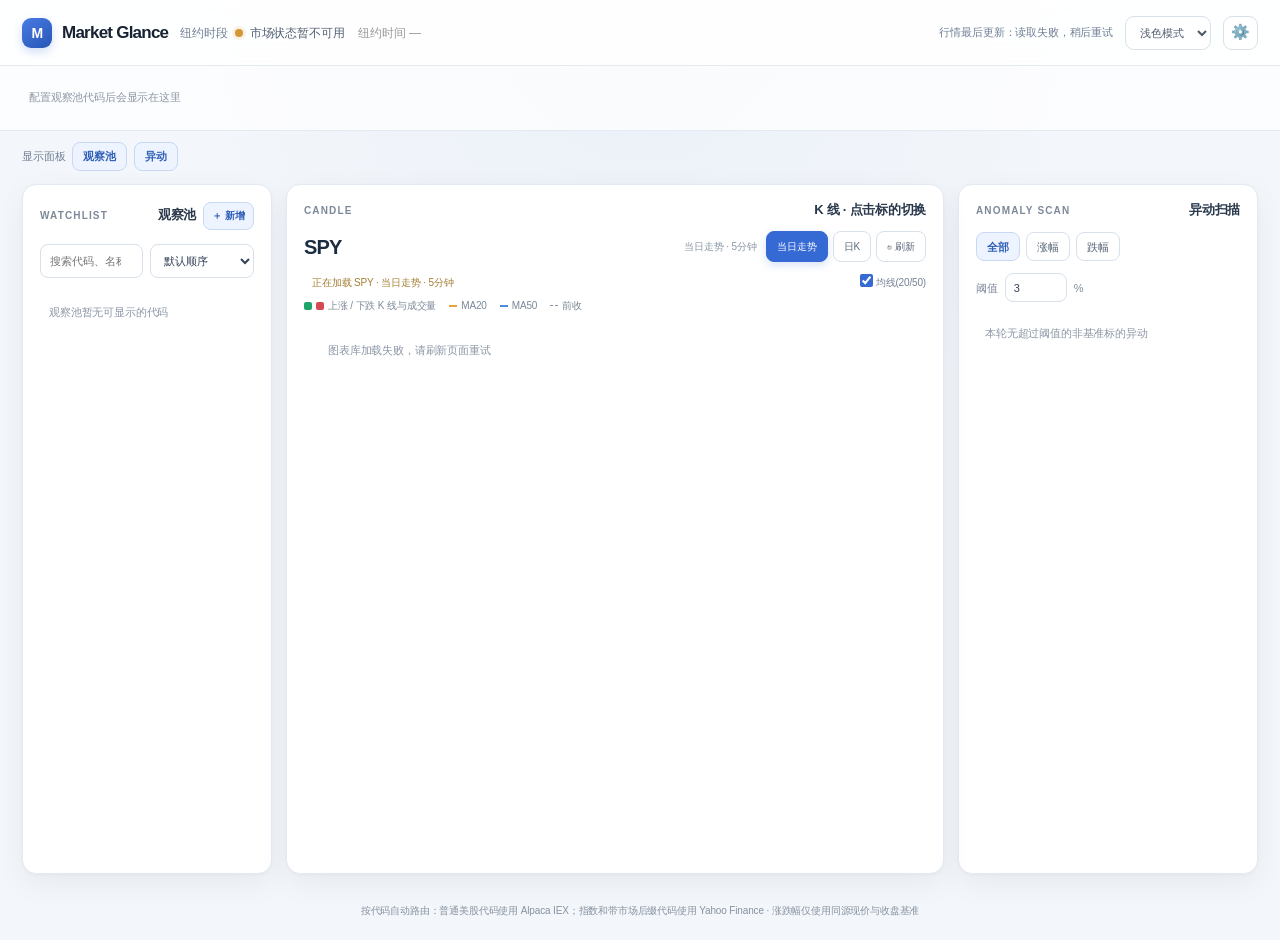
==== commit 1f4783f7: "feat: route market data by ticker" ====
--- a/index.html
+++ b/index.html
@@ -75,6 +75,7 @@
   .tape-item.active { background: #fff; border-color: #dbe5f3; box-shadow: 0 2px 7px rgba(32,54,86,.05); }
   .tape-item b { color: #25354a; font-size: 11px; font-weight: 700; letter-spacing: .015em; }
   .tape-item .pr { color: #36455a; font: 600 11px ui-monospace, SFMono-Regular, Menlo, Consolas, monospace; font-variant-numeric: tabular-nums; }
+  .source { display: inline-block; padding: 1px 4px; border: 1px solid var(--line); border-radius: 4px; color: #8290a1; font-size: 8px; font-weight: 600; line-height: 1.35; white-space: nowrap; vertical-align: 1px; }
   .up { color: var(--green); } .down { color: var(--red); }
   .quote-session { margin-left: 4px; padding: 0 4px; border: 1px solid #ece6d5; border-radius: 4px; color: #8a6b2f; font-size: 8px; font-weight: 650; vertical-align: 1px; }
   .row .qt .ext-c { display: block; color: var(--muted); font-size: 9px; white-space: nowrap; }
@@ -131,6 +132,7 @@
   .row.stale { opacity: .63; }
   .row .sym { color: #25354a; font-size: 12px; font-weight: 720; letter-spacing: .01em; overflow-wrap: anywhere; }
   .row .nm { margin-left: 6px; color: #8a96a5; font-size: 10px; overflow-wrap: anywhere; }
+  .row .source { margin-left: 6px; }
   .row .st { margin-left: 6px; padding: 2px 5px; border-radius: 5px; background: #edf0f5; color: #758195; font-size: 9px; font-weight: 650; vertical-align: 1px; }
   .row .st.pending { background: #fff5df; color: #926a21; }
   .row .qt { flex: 0 0 auto; text-align: right; font-variant-numeric: tabular-nums; font-family: ui-monospace, SFMono-Regular, Menlo, Consolas, monospace; font-size: 11px; line-height: 1.45; }
@@ -184,6 +186,7 @@
   .cfg-add-group-row { margin: 0 0 10px; }
   .cfg-settings { display: flex; flex-wrap: wrap; gap: 10px 14px; margin-bottom: 12px; padding: 12px; border: 1px solid var(--line); border-radius: 11px; background: #f7f9fc; color: #657286; font-size: 11px; }
   .cfg-settings label { display: flex; align-items: center; gap: 6px; }
+  .cfg-settings .route-hint { flex: 1 1 100%; color: #53647b; line-height: 1.55; }
   .cfg-settings input { width: 96px; }
   .cfg-settings select { width: auto; max-width: 190px; }
   .cfg-grp { margin-bottom: 10px; padding: 12px; border: 1px solid var(--line); border-radius: 11px; background: #fff; }
@@ -368,7 +371,7 @@
     <div id="chart" aria-live="polite" aria-busy="false"></div>
   </section>
 </main>
-  <footer id="footer">数据源：Yahoo Finance（非官方接口，延迟约 1～3 分钟）· 抓取间隔按配置执行 · 交易日按 NYSE 常规假日规则估算</footer>
+  <footer id="footer">按代码自动路由：普通美股代码使用 Alpaca IEX；指数和带市场后缀代码使用 Yahoo Finance · 涨跌幅仅使用同源现价与收盘基准</footer>
 <div class="modal-bg" id="cfgBg">
   <div class="modal">
     <h3>⚙️ 看板配置</h3>
@@ -378,19 +381,19 @@
       <button type="button" role="tab" data-cfg-tab="settings" aria-selected="false">行情与异动设置</button>
     </div>
     <section class="cfg-pane" data-cfg-pane="watchlist" hidden>
-      <div class="cfg-guide"><strong>新增观察代码</strong><p>每个分组可以放多个代码；已有分组可直接点“添加代码”。显示名可不填，默认使用行情代码。</p>
-        <ol class="cfg-steps"><li><b>1</b><span>添加分组并命名</span></li><li><b>2</b><span>填写代码，如 AAPL</span></li><li><b>3</b><span>预览后确认保存</span></li></ol>
+      <div class="cfg-guide"><strong>新增观察代码</strong><p>每个分组可以放多个代码；已有分组可直接点“添加代码”。显示名可不填，默认使用行情代码。数据源按代码格式自动选择。</p>
+        <ol class="cfg-steps"><li><b>1</b><span>添加分组并命名</span></li><li><b>2</b><span>填写代码，如 AAPL、SIVE.ST 或 ^NDX</span></li><li><b>3</b><span>预览后确认保存</span></li></ol>
       </div>
       <div class="mrow cfg-add-group-row"><button class="btn primary" id="cfgAdd" type="button">＋ 添加分组</button></div>
       <div id="cfgGroups"></div>
     </section>
     <section class="cfg-pane" data-cfg-pane="settings" hidden>
       <div class="cfg-settings">
-        <label>行情数据源 <select id="cfgProvider"><option value="yahoo">Yahoo Finance</option><option value="alpaca_iex">Alpaca IEX</option></select></label>
+        <div class="route-hint">行情源按代码自动路由：普通美股代码使用 Alpaca IEX；指数代码（如 ^NDX）和带市场后缀的代码（如 SIVE.ST）使用 Yahoo Finance。列表会显示每个标的的实际来源。</div>
         <label>异动阈值 (%) <input id="cfgThreshold" type="number" min="0.1" max="50" step="0.1"></label>
         <label>抓取间隔 (秒) <input id="cfgInterval" type="number" min="60" max="86400" step="60"></label>
       </div>
-      <div class="hint">Alpaca IEX 仅提供 IEX 交易所的美股成交与 K 线，不是全市场 SIP 汇总；需在服务器安全配置 APCA_API_KEY_ID / APCA_API_SECRET_KEY。</div>
+      <div class="hint">Alpaca IEX 仅提供 IEX 交易所的美股成交与 K 线，不是全市场 SIP 汇总；普通美股代码需要在服务器安全配置 APCA_API_KEY_ID / APCA_API_SECRET_KEY。来源请求失败时仅保留同一来源的旧值并标记过期。</div>
     </section>
     <div class="mrow">
       <button class="btn primary" id="cfgSave">预览变更</button>
@@ -475,6 +478,9 @@
   const number=Number(value);
   return (number>0?'+':'')+number.toFixed(2)+'%';
 }
+function providerLabel(provider){
+  return provider==='alpaca_iex'?'Alpaca IEX':(provider==='yahoo'?'Yahoo Finance':'来源待定');
+}
 function quoteSessionLabel(q){
   return q.price_session==='pre'?'盘前价':(q.price_session==='after'?'盘后价':'');
 }
@@ -486,14 +492,16 @@
   const identity = document.createElement('div');
   const symbol = document.createElement('span'); symbol.className = 'sym'; symbol.textContent = q.symbol;
   const name = document.createElement('span'); name.className = 'nm'; name.textContent = q.name || '';
-  identity.append(symbol, name);
+  const source = document.createElement('span'); source.className = 'source';
+  source.textContent = providerLabel(q.provider); source.title = '该代码本次行情使用的数据源';
+  identity.append(symbol, name, source);
   if(anomaly){
     const ratio=Math.abs(Number(change)||0)/Math.max(.1,threshold);
     const level=ratio>=3?'strong':(ratio>=2?'medium':'');
     const signal=document.createElement('span'); signal.className='signal'+(level?' '+level:'');
     signal.textContent=ratio>=3?'强':(ratio>=2?'中':'轻'); identity.appendChild(signal);
   }
-  if(q.stale){ const stale = document.createElement('span'); stale.className = 'st'; stale.textContent = '旧'; identity.appendChild(stale); }
+  if(q.stale){ const stale = document.createElement('span'); stale.className = 'st'; stale.textContent = q.price==null?'失败':'旧'; if(q.error)stale.title=q.error; identity.appendChild(stale); }
   if(q.pending){ const pending = document.createElement('span'); pending.className = 'st pending'; pending.textContent = '待更新'; identity.appendChild(pending); }
   const values = document.createElement('div'); values.className = 'qt';
   const price = document.createElement('div'); price.className = 'p'; price.textContent = q.price == null ? '—' : String(q.price);
@@ -516,12 +524,13 @@
   tapeQuotes.forEach(q=>{
     const item = document.createElement('span'); item.className = 'tape-item'+(q.symbol===curSym?' active':''); item.dataset.sym = q.symbol;
     const symbol = document.createElement('b'); symbol.textContent = q.symbol;
+    const source = document.createElement('span'); source.className = 'source'; source.textContent = providerLabel(q.provider);
     const price = document.createElement('span'); price.className = 'pr'; price.textContent = q.price == null ? '—' : String(q.price);
     const sessionLabel=quoteSessionLabel(q);
     const change = document.createElement('span');
     change.className = q.chg_pct>0?'up':(q.chg_pct<0?'down':'');
     change.textContent = (sessionLabel?'收盘 ':'')+formatPercent(q.chg_pct);
-    item.append(symbol, price);
+    item.append(symbol, source, price);
     if(sessionLabel){const tag=document.createElement('span');tag.className='quote-session';tag.textContent=sessionLabel;item.appendChild(tag);}
     item.append(document.createTextNode(' '), change);
     if(sessionLabel&&q.extended_chg_pct!=null){
@@ -542,7 +551,7 @@
     const quote=bySymbol.get(ticker.symbol);
     return quote
       ? {...quote,name:ticker.name||quote.name||ticker.symbol,group:group.name}
-      : {symbol:ticker.symbol,name:ticker.name||ticker.symbol,group:group.name,price:null,chg_pct:null,pending:true};
+      : {symbol:ticker.symbol,name:ticker.name||ticker.symbol,group:group.name,provider:ticker.provider,price:null,chg_pct:null,pending:true};
   }));
 }
 function ensureSelectedSymbol(){
@@ -692,7 +701,7 @@
 function syncChartHeader(symbol){
   const quote=dashboardQuotes().find(item=>item.symbol===symbol);
   $('csym').textContent=symbol||'—';
-  $('cname').textContent=quote&&quote.name?quote.name:'';
+  $('cname').textContent=quote?[quote.name,providerLabel(quote.provider)].filter(Boolean).join(' · '):'';
   if(quote){
     const change=quote.chg_pct;
     const price=quote.price==null?'—':String(quote.price);
@@ -713,9 +722,7 @@
       if(configResponse.ok){
         const config=await configResponse.json();
         if(Array.isArray(config.groups))configuredGroups=config.groups;
-        $('footer').textContent=config.market_data_provider==='alpaca_iex'
-          ?'数据源：Alpaca IEX（仅 IEX 交易所美股数据；非 SIP 全市场汇总）· 抓取间隔按配置执行 · 交易日按 NYSE 常规假日规则估算'
-          :'数据源：Yahoo Finance（非官方接口，延迟约 1～3 分钟）· 抓取间隔按配置执行 · 交易日按 NYSE 常规假日规则估算';
+        $('footer').textContent='按代码自动路由：普通美股代码使用 Alpaca IEX（非 SIP 全市场汇总）；指数和带市场后缀代码使用 Yahoo Finance · 涨跌幅仅使用同源现价与收盘基准 · 抓取间隔按配置执行';
       }
     }catch(error){}
     const response=await fetch('data/quotes.json?_='+Date.now(),{cache:'no-store'});
@@ -833,7 +840,6 @@
     ensureSelectedSymbol(); renderDashboard(); syncChartHeader(curSym);
     $('cfgThreshold').value=config.anomaly_threshold_pct;
     $('cfgInterval').value=config.fetch_interval_secs;
-    $('cfgProvider').value=config.market_data_provider||'yahoo';
     const fragment=document.createDocumentFragment();
     config.groups.forEach(group=>fragment.appendChild(makeCfgGroup(group)));
     $('cfgGroups').replaceChildren(fragment); setConfigEditing(true); setConfigTab(tabName); $('cfgBg').classList.add('open');
@@ -864,8 +870,7 @@
   if(!groups.length)throw new Error('至少需要一个分组');
   if(groups.length>10)throw new Error('最多设置 10 个分组');
   if(total>60)throw new Error('代码总数最多 60 个');
-  return {groups,anomaly_threshold_pct:threshold,fetch_interval_secs:interval,
-    market_data_provider:$('cfgProvider').value};
+  return {groups,anomaly_threshold_pct:threshold,fetch_interval_secs:interval};
 }
 function flattenTickers(groups){
   const map=new Map();
@@ -874,7 +879,7 @@
 }
 function addPreviewLine(text){const line=document.createElement('div');line.className='cfg-preview-line';line.textContent=text;$('cfgPreviewDetails').appendChild(line);}
 function setConfigEditing(enabled){
-  document.querySelectorAll('#cfgGroups input,#cfgGroups button,#cfgThreshold,#cfgInterval,#cfgProvider,#cfgAdd,#cfgSave').forEach(element=>{element.disabled=!enabled;});
+  document.querySelectorAll('#cfgGroups input,#cfgGroups button,#cfgThreshold,#cfgInterval,#cfgAdd,#cfgSave').forEach(element=>{element.disabled=!enabled;});
 }
 function showConfigPreview(draft){
   pendingConfig=draft; const before=flattenTickers(originalConfig.groups), after=flattenTickers(draft.groups);
@@ -885,11 +890,10 @@
   addPreviewLine('将保存 '+after.size+' 个代码、'+draft.groups.length+' 个分组。');
   if(draft.anomaly_threshold_pct!==originalConfig.anomaly_threshold_pct)addPreviewLine('异动阈值：'+originalConfig.anomaly_threshold_pct+'% → '+draft.anomaly_threshold_pct+'%');
   if(draft.fetch_interval_secs!==originalConfig.fetch_interval_secs)addPreviewLine('抓取间隔：'+originalConfig.fetch_interval_secs+' 秒 → '+draft.fetch_interval_secs+' 秒');
-  if(draft.market_data_provider!==originalConfig.market_data_provider)addPreviewLine('行情数据源：'+(originalConfig.market_data_provider==='alpaca_iex'?'Alpaca IEX':'Yahoo Finance')+' → '+(draft.market_data_provider==='alpaca_iex'?'Alpaca IEX':'Yahoo Finance'));
   if(added.length)addPreviewLine('新增：'+added.join('、'));
   if(removed.length)addPreviewLine('移除：'+removed.join('、'));
   if(changed.length)addPreviewLine('名称或分组变更：'+changed.map(symbol=>symbol+'（'+before.get(symbol).group+' → '+after.get(symbol).group+'；'+before.get(symbol).name+' → '+after.get(symbol).name+'）').join('；'));
-  if(!added.length&&!removed.length&&!changed.length&&draft.anomaly_threshold_pct===originalConfig.anomaly_threshold_pct&&draft.fetch_interval_secs===originalConfig.fetch_interval_secs&&draft.market_data_provider===originalConfig.market_data_provider)addPreviewLine('与当前配置相同，没有内容变更。');
+  if(!added.length&&!removed.length&&!changed.length&&draft.anomaly_threshold_pct===originalConfig.anomaly_threshold_pct&&draft.fetch_interval_secs===originalConfig.fetch_interval_secs)addPreviewLine('与当前配置相同，没有内容变更。');
   $('cfgPreview').hidden=false; setConfigEditing(false);
 }
 function setConfigNotice(text,kind='info'){
@@ -932,12 +936,7 @@
     configuredGroups=pendingConfig.groups;
     ensureSelectedSymbol(); renderDashboard(); syncChartHeader(curSym);
     $('thr').value=pendingConfig.anomaly_threshold_pct;
-    if(result.provider_changed){
-      klCache.clear();
-      const note='行情数据源已切换，后台正在按新数据源更新；Alpaca IEX 不包含非美股或指数的 SIP 汇总数据。';
-      message.textContent=note; message.className='cfg-msg ok'; setConfigNotice(note,'ok');
-      refresh(); setTimeout(closeCfg,900);
-    }else if(result.groups_changed){
+    if(result.groups_changed){
       const count=pendingConfig.groups.reduce((sum,group)=>sum+group.tickers.length,0);
       const pendingMessage='配置已保存，正在获取 '+count+' 个代码的新行情…';
       message.textContent=pendingMessage; message.className='cfg-msg'; setConfigNotice(pendingMessage);
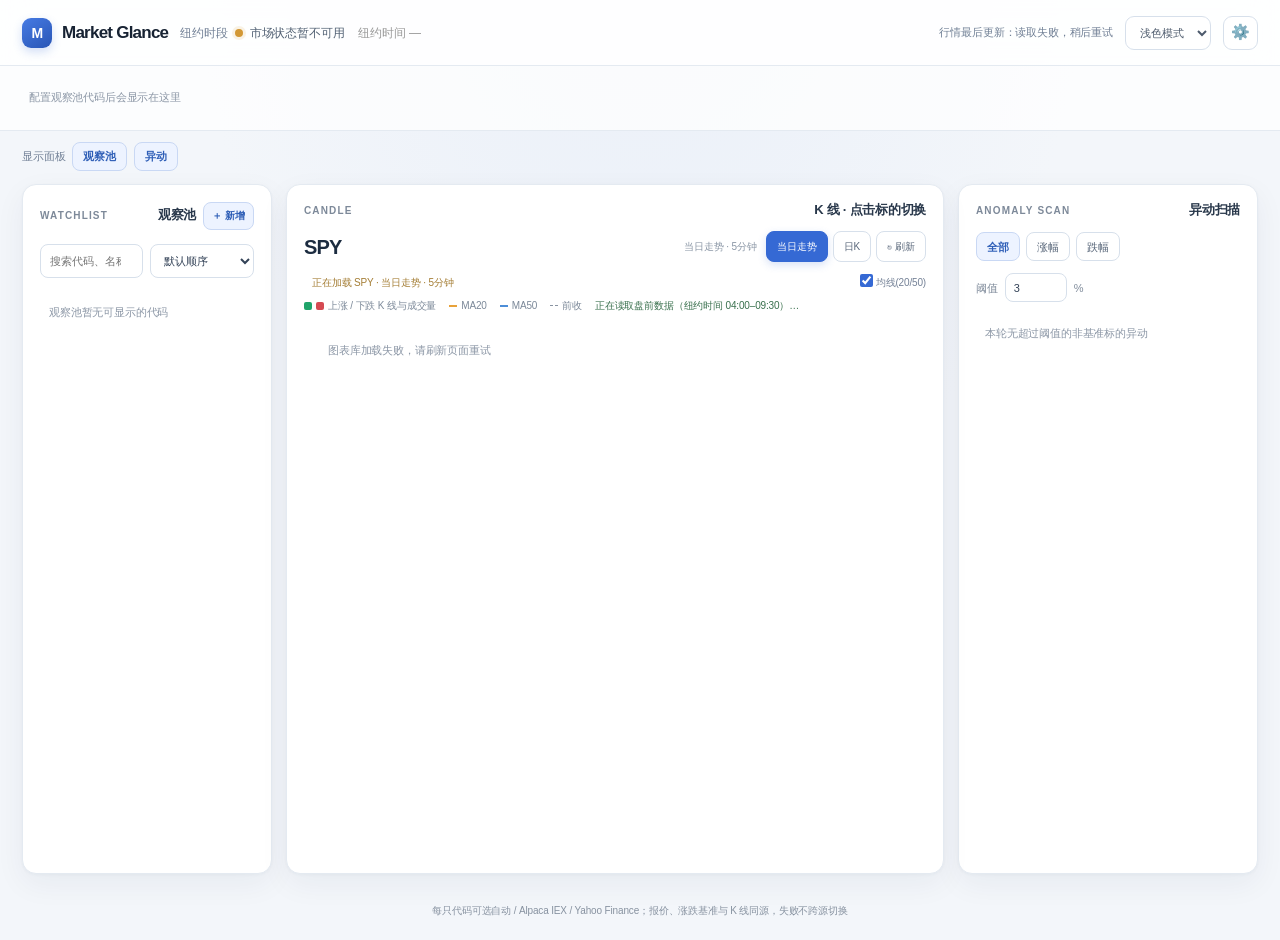
==== commit 76d469df: "feat: add per-symbol providers and premarket chart clarity" ====
--- a/index.html
+++ b/index.html
@@ -115,12 +115,12 @@
   .watch-add:focus-visible, .cfg-tabs button:focus-visible { outline: 2px solid var(--accent); outline-offset: 2px; }
   .watch-controls { display: grid; grid-template-columns: minmax(0, 1fr) 104px; gap: 7px; margin-bottom: 12px; }
   .watch-controls input, .watch-controls select, .cfg-settings input, .cfg-settings select,
-  .cfg-ticker-row input, .cfg-grp input.gname, .thr input {
+  .cfg-ticker-row input, .cfg-ticker-row select, .cfg-grp input.gname, .thr input {
     min-width: 0; width: 100%; height: 34px; padding: 6px 9px; border: 1px solid var(--line-strong);
     border-radius: 8px; background: #fff; color: #334257; font-size: 11px; outline: none;
   }
   .watch-controls input:focus, .watch-controls select:focus, .cfg-settings input:focus, .cfg-settings select:focus,
-  .cfg-ticker-row input:focus, .cfg-grp input.gname:focus { border-color: #8eafe9; box-shadow: 0 0 0 3px rgba(53,105,212,.1); }
+  .cfg-ticker-row input:focus, .cfg-ticker-row select:focus, .cfg-grp input.gname:focus { border-color: #8eafe9; box-shadow: 0 0 0 3px rgba(53,105,212,.1); }
   .grp { margin: 13px 0 6px; color: #8894a3; font-size: 10px; font-weight: 650; letter-spacing: .04em; }
   .row {
     display: flex; justify-content: space-between; align-items: center; gap: 9px; min-height: 52px;
@@ -162,6 +162,8 @@
   .subbar .mato input { accent-color: #3569d4; vertical-align: -1px; }
   .chart-legend { display: flex; flex-wrap: wrap; align-items: center; gap: 7px 13px; margin: 3px 0 5px; color: #7c8999; font-size: 10px; }
   .chart-legend span { display: inline-flex; align-items: center; gap: 4px; }
+  .chart-legend .session-coverage { color: #39704d; }
+  .chart-legend .session-coverage.no-premarket { color: #9a7332; }
   .legend-swatch { display: inline-block; width: 8px; height: 8px; border-radius: 2px; background: #20a46a; }
   .legend-swatch.down { background: #d54a52; }
   .legend-swatch.ma20 { height: 2px; border-radius: 0; background: #e8a23a; }
@@ -193,8 +195,9 @@
   .cfg-grp .grow { display: flex; align-items: center; gap: 8px; margin-bottom: 8px; }
   .cfg-grp input.gname { flex: 1; }
   .cfg-tickers { display: grid; gap: 6px; margin-top: 2px; }
-  .cfg-ticker-row { display: grid; grid-template-columns: minmax(80px, .9fr) minmax(100px, 1.2fr) auto; gap: 7px; }
+  .cfg-ticker-row { display: grid; grid-template-columns: minmax(74px, .7fr) minmax(80px, 1fr) minmax(112px, 1fr) auto; gap: 7px; }
   .cfg-ticker-row input { height: 32px; }
+  .cfg-ticker-row select { height: 32px; padding: 5px 7px; }
   .cfg-grp .del, .cfg-ticker-row .del { min-height: 30px; padding: 4px 8px; border: 1px solid #f0d8da; border-radius: 8px; background: #fff; color: #b95058; font-size: 11px; cursor: pointer; }
   .cfg-ticker-row .del { border-color: var(--line); color: #738095; }
   .cfg-add-ticker { margin-top: 8px; border: 0; background: transparent; color: var(--accent); font-size: 11px; cursor: pointer; }
@@ -241,13 +244,16 @@
   [data-theme="dark"] .quote-update, [data-theme="dark"] .stage, [data-theme="dark"] .panel h2,
   [data-theme="dark"] .grp, [data-theme="dark"] .row .nm, [data-theme="dark"] .chart-legend,
   [data-theme="dark"] footer, [data-theme="dark"] .subbar, [data-theme="dark"] .modal .hint { color: #9b9b9b; }
+  [data-theme="dark"] .chart-legend .session-coverage { color: #84c796; }
+  [data-theme="dark"] .chart-legend .session-coverage.no-premarket { color: #ddbd75; }
   [data-theme="dark"] .panel h2 .cn, [data-theme="dark"] .chead .t, [data-theme="dark"] .row .sym,
   [data-theme="dark"] .row .qt .p, [data-theme="dark"] .modal h3, [data-theme="dark"] .cfg-preview h4 { color: #ededed; }
   [data-theme="dark"] .theme-toggle, [data-theme="dark"] .gear, [data-theme="dark"] .layout-controls button,
   [data-theme="dark"] .anomaly-filters button, [data-theme="dark"] .tfbtn, [data-theme="dark"] .btn,
   [data-theme="dark"] .watch-controls input, [data-theme="dark"] .watch-controls select,
   [data-theme="dark"] .thr input, [data-theme="dark"] .cfg-settings input, [data-theme="dark"] .cfg-settings select,
-  [data-theme="dark"] .cfg-ticker-row input, [data-theme="dark"] .cfg-grp input.gname { background: #000; color: #dedede; border-color: #353535; }
+  [data-theme="dark"] .cfg-ticker-row input, [data-theme="dark"] .cfg-ticker-row select,
+  [data-theme="dark"] .cfg-grp input.gname { background: #000; color: #dedede; border-color: #353535; }
   [data-theme="dark"] .theme-toggle:hover, [data-theme="dark"] .gear:hover,
   [data-theme="dark"] .layout-controls button:hover, [data-theme="dark"] .tfbtn:hover,
   [data-theme="dark"] .btn:hover { background: #080808; }
@@ -319,6 +325,8 @@
     .stage { font-size: 9px; }
     .panel { padding: 12px; }
     .watch-controls { grid-template-columns: minmax(0, 1fr) 100px; }
+    .cfg-ticker-row { grid-template-columns: minmax(0, 1fr) minmax(0, 1fr) auto; }
+    .cfg-ticker-row select { grid-column: 1 / 3; }
     .chart-legend { gap: 6px 9px; font-size: 9px; }
     .chead .t .name { font-size: 10px; }
   }
@@ -367,11 +375,11 @@
       </div></div>
     <div class="subbar"><span><span class="ohlc" id="cohlc"></span><span class="cnote" id="cnote" role="status" aria-live="polite"></span></span>
       <label class="mato"><input type="checkbox" id="mato" checked> 均线(20/50)</label></div>
-    <div class="chart-legend" aria-label="K 线图例"><span><i class="legend-swatch"></i><i class="legend-swatch down"></i>上涨 / 下跌 K 线与成交量</span><span><i class="legend-swatch ma20"></i>MA20</span><span><i class="legend-swatch ma50"></i>MA50</span><span><i class="legend-swatch previous"></i>前收</span></div>
+    <div class="chart-legend" aria-label="K 线图例"><span><i class="legend-swatch"></i><i class="legend-swatch down"></i>上涨 / 下跌 K 线与成交量</span><span><i class="legend-swatch ma20"></i>MA20</span><span><i class="legend-swatch ma50"></i>MA50</span><span><i class="legend-swatch previous"></i>前收</span><span id="sessionCoverage" class="session-coverage">5 分钟图支持盘前（04:00–09:30 ET），以所选行情源实际返回为准</span></div>
     <div id="chart" aria-live="polite" aria-busy="false"></div>
   </section>
 </main>
-  <footer id="footer">按代码自动路由：普通美股代码使用 Alpaca IEX；指数和带市场后缀代码使用 Yahoo Finance · 涨跌幅仅使用同源现价与收盘基准</footer>
+  <footer id="footer">每只代码可选自动 / Alpaca IEX / Yahoo Finance；报价、涨跌基准与 K 线同源，失败不跨源切换</footer>
 <div class="modal-bg" id="cfgBg">
   <div class="modal">
     <h3>⚙️ 看板配置</h3>
@@ -389,11 +397,11 @@
     </section>
     <section class="cfg-pane" data-cfg-pane="settings" hidden>
       <div class="cfg-settings">
-        <div class="route-hint">行情源按代码自动路由：普通美股代码使用 Alpaca IEX；指数代码（如 ^NDX）和带市场后缀的代码（如 SIVE.ST）使用 Yahoo Finance。列表会显示每个标的的实际来源。</div>
+        <div class="route-hint">每只代码都可单独选择“自动 / Alpaca IEX / Yahoo Finance”。自动模式下普通美股代码默认走 IEX，指数及带后缀代码默认走 Yahoo；图表和报价使用同一来源，失败时不会跨源切换。</div>
         <label>异动阈值 (%) <input id="cfgThreshold" type="number" min="0.1" max="50" step="0.1"></label>
         <label>抓取间隔 (秒) <input id="cfgInterval" type="number" min="60" max="86400" step="60"></label>
       </div>
-      <div class="hint">Alpaca IEX 仅提供 IEX 交易所的美股成交与 K 线，不是全市场 SIP 汇总；普通美股代码需要在服务器安全配置 APCA_API_KEY_ID / APCA_API_SECRET_KEY。来源请求失败时仅保留同一来源的旧值并标记过期。</div>
+      <div class="hint">Alpaca IEX 仅提供 IEX 交易所的美股成交与 K 线，不是全市场 SIP 汇总；选择 Alpaca 的代码需要在服务器安全配置 APCA_API_KEY_ID / APCA_API_SECRET_KEY。盘前 K 线时段为纽约时间 04:00–09:30；展示范围取决于该来源实际返回的数据。</div>
     </section>
     <div class="mrow">
       <button class="btn primary" id="cfgSave">预览变更</button>
@@ -409,13 +417,14 @@
 <script>
 const $ = id => document.getElementById(id);
 let quotes = [], chart = null, series = null, klCache = new Map(), chartRequestId = 0;
-let volSeries = null, ma20 = null, ma50 = null, prevLine = null, chartOk = false, curBars = [], loadedChartSymbol = '', loadedChartTimeframe = '';
+let volSeries = null, ma20 = null, ma50 = null, prevLine = null, chartOk = false, curBars = [], loadedChartSymbol = '', loadedChartTimeframe = '', loadedChartProvider = '';
 let curSym = 'SPY', curTf = '5m', marketRequestId = 0, lastQuoteUpdated = 0, pendingConfig = null, originalConfig = null, anomalyFilter = 'all', configuredGroups = [];
 const TF_LABEL = {'5m':'当日走势 · 5分钟', '1d':'日K · 近1年'};
 const BENCHMARKS = new Set(['SPY','QQQ','DIA','IWM','^NDX','^IXIC','^GSPC','^DJI','^VIX','^TNX','^RUT']);
 const fmtT = ts => new Date(ts*1000).toLocaleString('zh-CN',{hour12:false,month:'2-digit',day:'2-digit',hour:'2-digit',minute:'2-digit'});
 const fmtEtClock = new Intl.DateTimeFormat('zh-CN',{timeZone:'America/New_York',hour:'2-digit',minute:'2-digit',hour12:false,timeZoneName:'short'});
 const fmtEtDate = new Intl.DateTimeFormat('zh-CN',{timeZone:'America/New_York',year:'numeric',month:'2-digit',day:'2-digit'});
+const fmtEtClockParts = new Intl.DateTimeFormat('en-US',{timeZone:'America/New_York',hour:'2-digit',minute:'2-digit',hour12:false});
 const UI_PREF_KEY = 'market-glance-ui-v1';
 let uiPreferences = (()=>{
   const defaults={theme:'light',overviewVisible:true,anomaliesVisible:true};
@@ -605,8 +614,16 @@
   });
 }
 
+function providerForChartSymbol(symbol){
+  const ticker=configuredGroups.flatMap(group=>group.tickers||[]).find(item=>item.symbol===symbol);
+  const mode=ticker&&ticker.provider_mode;
+  if(mode==='alpaca_iex'||mode==='yahoo')return mode;
+  return /^[A-Z0-9]+$/.test(symbol)?'alpaca_iex':'yahoo';
+}
+
 async function loadKlines(symbol, timeframe, force=false){
-  const key = symbol+'_'+timeframe;
+  const provider=providerForChartSymbol(symbol);
+  const key = symbol+'_'+timeframe+'_'+provider;
   const existing = klCache.get(key);
   if(!force && existing && existing.expiresAt>Date.now()){
     return existing.data || existing.promise;
@@ -617,7 +634,8 @@
     const response = await fetch(query, {cache:'no-store'});
     const result = await response.json();
     if(!response.ok || !result.ok) throw new Error(result.error||('HTTP '+response.status));
-    entry.data = {candles:result.candles, stale:!!result.stale, updatedAt:result.updated_at, maxAge:result.max_age};
+    if(result.provider&&result.provider!==provider)throw new Error('行情源刚刚变更，请重新加载');
+    entry.data = {symbol:result.symbol,provider:result.provider,candles:result.candles, stale:!!result.stale, updatedAt:result.updated_at, maxAge:result.max_age};
     entry.expiresAt = Date.now()+Math.max(1,Number(result.max_age)||30)*1000;
     entry.promise = null;
     return entry.data;
@@ -646,9 +664,50 @@
   return bars.filter(bar=>etDateKey(bar.time)===latestDate);
 }
 
+function setPremarketStatus(bars,timeframe,state='loaded'){
+  const label=$('sessionCoverage');
+  if(!label)return;
+  label.hidden=timeframe!=='5m';
+  if(timeframe!=='5m')return;
+  label.classList.remove('no-premarket');
+  if(state==='loading'){
+    label.textContent='正在读取盘前数据（纽约时间 04:00–09:30）…';
+    return;
+  }
+  if(state==='error'){
+    label.textContent='当前标的未加载成功；未显示其他标的的盘前数据';
+    label.classList.add('no-premarket');
+    return;
+  }
+  const premarketCount=bars.filter(bar=>{
+    const parts=Object.fromEntries(fmtEtClockParts.formatToParts(new Date(bar.time*1000)).map(part=>[part.type,part.value]));
+    const minutes=Number(parts.hour)*60+Number(parts.minute);
+    return minutes>=240&&minutes<570;
+  }).length;
+  if(premarketCount){
+    label.textContent='已显示 '+premarketCount+' 根盘前 K 线（04:00–09:30 ET）';
+  }else{
+    label.textContent='该交易日未收到盘前 K 线（支持 04:00–09:30 ET；以来源返回为准）';
+    label.classList.add('no-premarket');
+  }
+}
+
+function clearChartData(){
+  if(series)series.setData([]);
+  if(volSeries)volSeries.setData([]);
+  if(ma20)ma20.setData([]);
+  if(ma50)ma50.setData([]);
+  if(prevLine&&series){series.removePriceLine(prevLine);prevLine=null;}
+  curBars=[]; loadedChartSymbol=''; loadedChartTimeframe=''; loadedChartProvider='';
+  $('cohlc').textContent='';
+  if(chart)chart.timeScale().fitContent();
+}
+
 async function showChart(symbol, timeframe, force=false){
   symbol = symbol || curSym; timeframe = timeframe || curTf;
   const selectionChanged=symbol!==curSym;
+  const timeframeChanged=timeframe!==curTf;
+  const providerChanged=!!loadedChartProvider&&loadedChartProvider!==providerForChartSymbol(symbol);
   curSym=symbol; curTf=timeframe;
   const requestId=++chartRequestId;
   if(selectionChanged) renderDashboard();
@@ -656,14 +715,15 @@
   activateMobilePanel('chart');
   document.querySelectorAll('[data-sym]').forEach(el=>el.classList.toggle('active',el.dataset.sym===symbol));
   document.querySelectorAll('.tfbtn[data-tf]').forEach(el=>el.classList.toggle('on',el.dataset.tf===timeframe));
-  const priorData=loadedChartSymbol?(loadedChartSymbol+'（'+loadedChartTimeframe+'）的上次成功数据'):
-    '';
-  $('cnote').textContent='正在加载 '+symbol+' · '+(TF_LABEL[timeframe]||timeframe)+(priorData?'；图中仍显示 '+priorData:'');
+  if(selectionChanged||timeframeChanged||providerChanged)clearChartData();
+  setPremarketStatus([],timeframe,'loading');
+  $('cnote').textContent='正在加载 '+symbol+' · '+(TF_LABEL[timeframe]||timeframe);
   $('cohlc').textContent=''; $('chart').setAttribute('aria-busy','true');
   if(!chartOk){$('chart').setAttribute('aria-busy','false');return;}
   try{
     const data=await loadKlines(symbol,timeframe,force);
     if(requestId!==chartRequestId) return;
+    if(data.symbol&&data.symbol!==symbol)throw new Error('返回代码不匹配：'+data.symbol);
     let bars=data.candles.map(c=>({time:c[0],open:c[1],high:c[2],low:c[3],close:c[4],volume:c[5]||0})).sort((a,b)=>a.time-b.time);
     if(timeframe==='5m')bars=latestIntradaySession(bars);
     if(!bars.length) throw new Error('当前周期没有可用 K 线');
@@ -677,7 +737,8 @@
     const quote=quotes.find(item=>item.symbol===symbol);
     if(quote && quote.prev_close){prevLine=series.createPriceLine({price:quote.prev_close,color:colors.reference,lineWidth:1,lineStyle:LightweightCharts.LineStyle.Dashed,title:'前收'});}
     chart.applyOptions({timeScale:{timeVisible:timeframe!=='1d'}});
-    chart.timeScale().fitContent(); curBars=bars; loadedChartSymbol=symbol; loadedChartTimeframe=timeframe;
+    chart.timeScale().fitContent(); curBars=bars; loadedChartSymbol=symbol; loadedChartTimeframe=timeframe; loadedChartProvider=data.provider||providerForChartSymbol(symbol);
+    setPremarketStatus(bars,timeframe);
     syncChartHeader(symbol); $('tflabel').textContent=TF_LABEL[timeframe]||timeframe;
     $('chart').setAttribute('aria-busy','false');
     const updatedLabel=data.updatedAt?'K 线数据更新时间 '+fmtT(data.updatedAt):'K 线数据已加载';
@@ -688,7 +749,11 @@
   }catch(error){
     if(requestId===chartRequestId){
       $('chart').setAttribute('aria-busy','false');
-      const previous=loadedChartSymbol?'图中仍显示 '+loadedChartSymbol+'（'+loadedChartTimeframe+'）的上次成功数据，不代表 '+symbol+'。':'当前没有可用的 '+symbol+' 图表数据。';
+      const matchingPrevious=loadedChartSymbol===symbol&&loadedChartTimeframe===timeframe&&loadedChartProvider===providerForChartSymbol(symbol)&&curBars.length>0;
+      if(!matchingPrevious)clearChartData();
+      if(matchingPrevious)setPremarketStatus(curBars,timeframe);
+      else setPremarketStatus([],timeframe,'error');
+      const previous=matchingPrevious?'仍显示 '+symbol+'（'+timeframe+'）同标的上次成功数据。':'当前没有可用的 '+symbol+' 图表数据；不会显示其他标的的 K 线。';
       $('cnote').textContent='图表数据未更新：'+symbol+'（'+error.message+'）。'+previous;
     }
   }
@@ -722,7 +787,7 @@
       if(configResponse.ok){
         const config=await configResponse.json();
         if(Array.isArray(config.groups))configuredGroups=config.groups;
-        $('footer').textContent='按代码自动路由：普通美股代码使用 Alpaca IEX（非 SIP 全市场汇总）；指数和带市场后缀代码使用 Yahoo Finance · 涨跌幅仅使用同源现价与收盘基准 · 抓取间隔按配置执行';
+        $('footer').textContent='每只代码可设自动 / Alpaca IEX / Yahoo Finance；报价、涨跌基准与 K 线同源，失败不跨源切换 · 抓取间隔按配置执行';
       }
     }catch(error){}
     const response=await fetch('data/quotes.json?_='+Date.now(),{cache:'no-store'});
@@ -808,8 +873,11 @@
   const row=document.createElement('div'); row.className='cfg-ticker-row';
   const symbol=document.createElement('input'); symbol.className='ticker-symbol'; symbol.placeholder='代码，如 AAPL'; symbol.setAttribute('aria-label','行情代码'); symbol.maxLength=12; symbol.value=ticker.symbol||'';
   const name=document.createElement('input'); name.className='ticker-name'; name.placeholder='显示名（可省）'; name.setAttribute('aria-label','显示名'); name.maxLength=24; name.value=ticker.name&&ticker.name!==ticker.symbol?ticker.name:'';
+  const provider=document.createElement('select'); provider.className='ticker-provider'; provider.setAttribute('aria-label','数据源');
+  [['auto','自动'],['alpaca_iex','Alpaca IEX'],['yahoo','Yahoo Finance']].forEach(([value,label])=>{const option=document.createElement('option');option.value=value;option.textContent=label;provider.appendChild(option);});
+  provider.value=['auto','alpaca_iex','yahoo'].includes(ticker.provider_mode)?ticker.provider_mode:'auto';
   const remove=document.createElement('button'); remove.className='del'; remove.type='button'; remove.title='删除此代码'; remove.setAttribute('aria-label','删除此代码'); remove.textContent='×';
-  row.append(symbol,name,remove); remove.onclick=()=>row.remove();
+  row.append(symbol,name,provider,remove); remove.onclick=()=>row.remove();
   return row;
 }
 function makeCfgGroup(group){
@@ -861,7 +929,7 @@
       const symbol=rawSymbol.toUpperCase();
       if(!symbolPattern.test(symbol))throw new Error('代码格式无效：'+(rawSymbol||'（空白）')+'；请使用最多 12 位字母、数字、^ . - =');
       if(seen.has(symbol))throw new Error('代码重复：'+symbol);
-      seen.add(symbol); tickers.push({symbol,name:rawName||symbol});
+      seen.add(symbol); tickers.push({symbol,name:rawName||symbol,provider_mode:row.querySelector('.ticker-provider').value});
     }
     if(!tickers.length)throw new Error('分组「'+name+'」至少需要一个有效代码');
     if(tickers.length>30)throw new Error('分组「'+name+'」最多 30 个代码');
@@ -874,18 +942,20 @@
 }
 function flattenTickers(groups){
   const map=new Map();
-  groups.forEach(group=>group.tickers.forEach(ticker=>map.set(ticker.symbol,{name:ticker.name||ticker.symbol,group:group.name})));
+  groups.forEach(group=>group.tickers.forEach(ticker=>map.set(ticker.symbol,{name:ticker.name||ticker.symbol,group:group.name,provider_mode:ticker.provider_mode||'auto'})));
   return map;
 }
+function providerModeLabel(mode){return mode==='alpaca_iex'?'Alpaca IEX':(mode==='yahoo'?'Yahoo Finance':'自动（按代码路由）');}
 function addPreviewLine(text){const line=document.createElement('div');line.className='cfg-preview-line';line.textContent=text;$('cfgPreviewDetails').appendChild(line);}
 function setConfigEditing(enabled){
-  document.querySelectorAll('#cfgGroups input,#cfgGroups button,#cfgThreshold,#cfgInterval,#cfgAdd,#cfgSave').forEach(element=>{element.disabled=!enabled;});
+  document.querySelectorAll('#cfgGroups input,#cfgGroups select,#cfgGroups button,#cfgThreshold,#cfgInterval,#cfgAdd,#cfgSave').forEach(element=>{element.disabled=!enabled;});
 }
 function showConfigPreview(draft){
   pendingConfig=draft; const before=flattenTickers(originalConfig.groups), after=flattenTickers(draft.groups);
   const added=[...after.keys()].filter(symbol=>!before.has(symbol));
   const removed=[...before.keys()].filter(symbol=>!after.has(symbol));
   const changed=[...after.keys()].filter(symbol=>before.has(symbol)&&(before.get(symbol).name!==after.get(symbol).name||before.get(symbol).group!==after.get(symbol).group));
+  const sourceChanged=[...after.keys()].filter(symbol=>before.has(symbol)&&before.get(symbol).provider_mode!==after.get(symbol).provider_mode);
   const details=$('cfgPreviewDetails'); details.replaceChildren();
   addPreviewLine('将保存 '+after.size+' 个代码、'+draft.groups.length+' 个分组。');
   if(draft.anomaly_threshold_pct!==originalConfig.anomaly_threshold_pct)addPreviewLine('异动阈值：'+originalConfig.anomaly_threshold_pct+'% → '+draft.anomaly_threshold_pct+'%');
@@ -893,7 +963,8 @@
   if(added.length)addPreviewLine('新增：'+added.join('、'));
   if(removed.length)addPreviewLine('移除：'+removed.join('、'));
   if(changed.length)addPreviewLine('名称或分组变更：'+changed.map(symbol=>symbol+'（'+before.get(symbol).group+' → '+after.get(symbol).group+'；'+before.get(symbol).name+' → '+after.get(symbol).name+'）').join('；'));
-  if(!added.length&&!removed.length&&!changed.length&&draft.anomaly_threshold_pct===originalConfig.anomaly_threshold_pct&&draft.fetch_interval_secs===originalConfig.fetch_interval_secs)addPreviewLine('与当前配置相同，没有内容变更。');
+  if(sourceChanged.length)addPreviewLine('数据源变更：'+sourceChanged.map(symbol=>symbol+'（'+providerModeLabel(before.get(symbol).provider_mode)+' → '+providerModeLabel(after.get(symbol).provider_mode)+'）').join('；'));
+  if(!added.length&&!removed.length&&!changed.length&&!sourceChanged.length&&draft.anomaly_threshold_pct===originalConfig.anomaly_threshold_pct&&draft.fetch_interval_secs===originalConfig.fetch_interval_secs)addPreviewLine('与当前配置相同，没有内容变更。');
   $('cfgPreview').hidden=false; setConfigEditing(false);
 }
 function setConfigNotice(text,kind='info'){
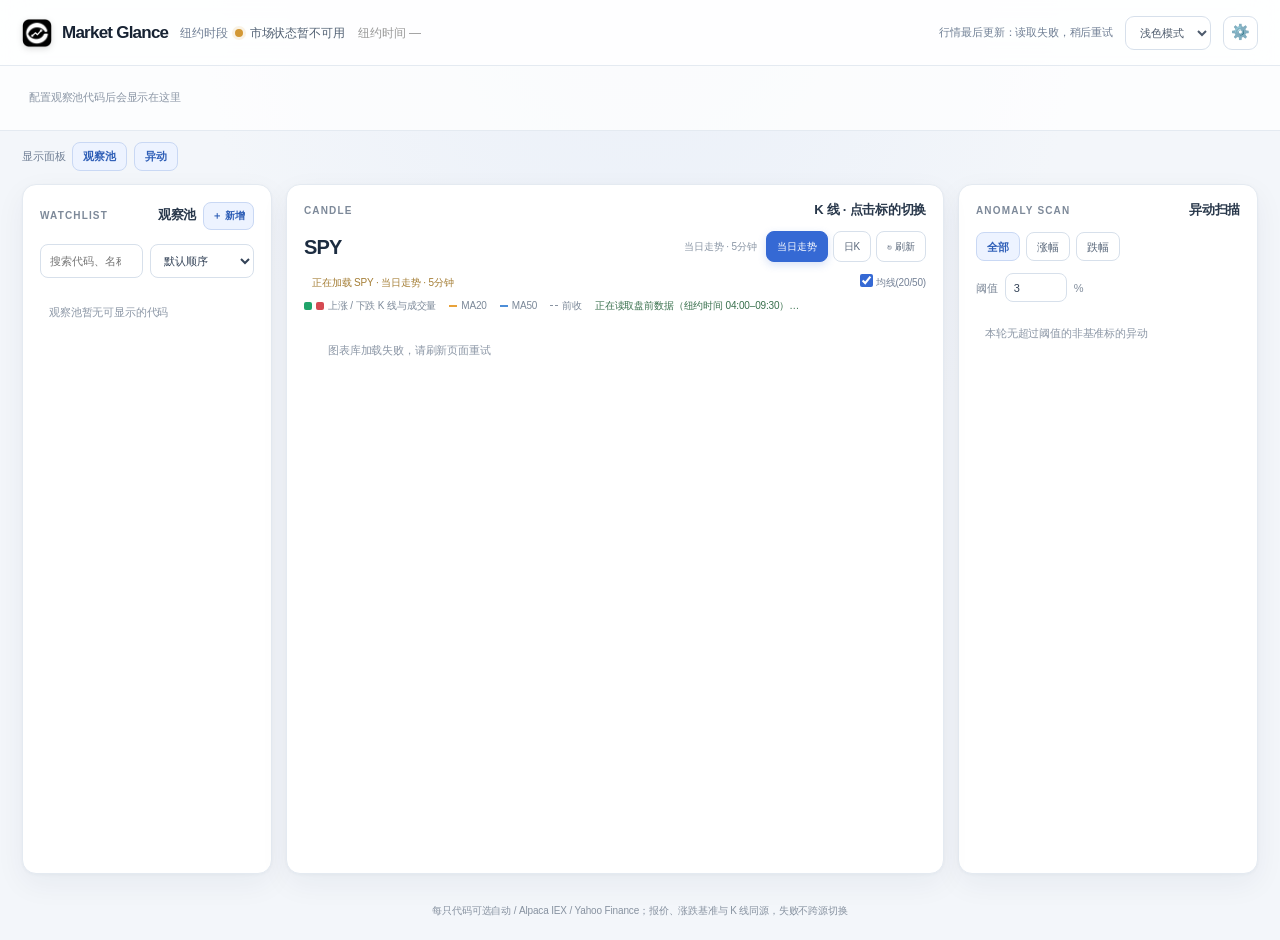
==== commit 514ea70a: "feat: refine Market Glance branding and local chart time" ====
--- a/index.html
+++ b/index.html
@@ -3,6 +3,7 @@
 <head>
 <meta charset="utf-8">
 <meta name="viewport" content="width=device-width, initial-scale=1">
+<link rel="icon" type="image/png" href="assets/market-glance-logo.png">
 <title>Market Glance · 美股行情看板</title>
 <script src="assets/lightweight-charts.js"></script>
 <style>
@@ -40,11 +41,7 @@
     backdrop-filter: blur(18px); -webkit-backdrop-filter: blur(18px);
   }
   header h1 { display: flex; align-items: center; gap: 10px; white-space: nowrap; font-size: 17px; font-weight: 720; letter-spacing: -.045em; }
-  header h1::before {
-    content: "M"; display: grid; place-items: center; width: 30px; height: 30px; flex: 0 0 30px;
-    border-radius: 9px; background: linear-gradient(145deg, #477be4, #2855b5); color: #fff;
-    font: 700 14px/1 Inter, sans-serif; letter-spacing: -.06em; box-shadow: 0 4px 10px rgba(53,105,212,.22);
-  }
+  .brand-icon { width: 30px; height: 30px; flex: 0 0 30px; object-fit: contain; border-radius: 8px; filter: drop-shadow(0 2px 3px rgba(0,0,0,.14)); }
   .stage { display: flex; align-items: center; gap: 7px; color: #526174; font-size: 12px; white-space: nowrap; }
   .stage > span:first-child { color: var(--muted) !important; }
   .dot { width: 8px; height: 8px; flex: 0 0 8px; border-radius: 50%; background: #d39835; box-shadow: 0 0 0 3px rgba(211,152,53,.13); }
@@ -62,11 +59,19 @@
   .theme-toggle:focus-visible, .gear:focus-visible, .layout-controls button:focus-visible,
   .tfbtn:focus-visible, .btn:focus-visible, .mobile-tabs button:focus-visible { outline: 2px solid var(--accent); outline-offset: 2px; }
   .tape {
-    display: flex; align-items: center; gap: 7px; min-height: 58px; overflow-x: auto; white-space: nowrap;
+    display: block; min-height: 58px; overflow: hidden; white-space: nowrap;
     padding: 9px max(20px, calc((100vw - 1680px) / 2)); background: rgba(255,255,255,.75);
-    border-bottom: 1px solid var(--line); scrollbar-width: none;
-  }
-  .tape::-webkit-scrollbar { display: none; }
+    border-bottom: 1px solid var(--line);
+  }
+  .tape-track { display: flex; width: max-content; animation: tape-scroll var(--tape-duration, 36s) linear infinite; will-change: transform; }
+  .tape-sequence { display: flex; align-items: center; gap: 7px; width: max-content; padding-right: 7px; flex: 0 0 auto; }
+  .tape-item { flex: 0 0 auto; }
+  .tape:hover .tape-track, .tape:focus-within .tape-track { animation-play-state: paused; }
+  @keyframes tape-scroll { to { transform: translate3d(-50%, 0, 0); } }
+  @media (prefers-reduced-motion: reduce) {
+    .tape-track { animation: none; will-change: auto; }
+    .tape-sequence[aria-hidden="true"] { display: none; }
+  }
   .tape-item {
     display: inline-flex; align-items: center; gap: 8px; padding: 7px 11px; border: 1px solid transparent;
     border-radius: 9px; color: #526174; font-size: 11px; cursor: pointer; transition: background .18s, border-color .18s;
@@ -294,12 +299,13 @@
   @media (max-width: 700px) {
     header { min-height: 0; flex-wrap: wrap; gap: 8px 10px; padding: 10px 13px; }
     header h1 { margin-right: auto; font-size: 16px; }
-    header h1::before { width: 28px; height: 28px; flex-basis: 28px; }
+    .brand-icon { width: 28px; height: 28px; flex-basis: 28px; }
     .stage { order: 3; width: 100%; flex-wrap: wrap; gap: 5px 7px; padding: 8px 9px; border: 1px solid var(--line); border-radius: 9px; background: rgba(248,250,253,.9); font-size: 10px; }
     .quote-update { order: 4; margin-left: 0; font-size: 10px; }
     .theme-toggle { order: 2; height: 32px; }
     .gear { order: 2; height: 32px; width: 33px; }
-    .tape { min-height: 51px; gap: 4px; padding: 7px 9px; }
+    .tape { min-height: 51px; padding: 7px 9px; }
+    .tape-sequence { gap: 4px; padding-right: 4px; }
     .tape-item { gap: 6px; padding: 6px 8px; font-size: 10px; }
     .layout-controls { display: none; }
     main { grid-template-columns: minmax(0, 1fr); grid-template-areas: "tabs" "overview" "anomalies" "chart"; gap: 9px; padding: 10px 9px 18px; }
@@ -334,7 +340,7 @@
 </head>
 <body>
 <header>
-  <h1>Market Glance</h1>
+  <h1><img class="brand-icon" src="assets/market-glance-logo.png" alt="" aria-hidden="true">Market Glance</h1>
   <div class="stage"><span style="color:#999">纽约时段</span><span class="dot" id="dot"></span><span id="stage">—</span><span id="countdown" style="color:#999"></span><span id="marketClock" title="按纽约交易所时区显示" style="color:#999">纽约时间 —</span></div>
   <div class="quote-update" id="updated">行情最后更新：—</div>
   <select class="theme-toggle" id="themeToggle" aria-label="主题模式（浅色、深色或系统）" title="主题模式会自动保存到此浏览器">
@@ -375,7 +381,7 @@
       </div></div>
     <div class="subbar"><span><span class="ohlc" id="cohlc"></span><span class="cnote" id="cnote" role="status" aria-live="polite"></span></span>
       <label class="mato"><input type="checkbox" id="mato" checked> 均线(20/50)</label></div>
-    <div class="chart-legend" aria-label="K 线图例"><span><i class="legend-swatch"></i><i class="legend-swatch down"></i>上涨 / 下跌 K 线与成交量</span><span><i class="legend-swatch ma20"></i>MA20</span><span><i class="legend-swatch ma50"></i>MA50</span><span><i class="legend-swatch previous"></i>前收</span><span id="sessionCoverage" class="session-coverage">5 分钟图支持盘前（04:00–09:30 ET），以所选行情源实际返回为准</span></div>
+    <div class="chart-legend" aria-label="K 线图例"><span><i class="legend-swatch"></i><i class="legend-swatch down"></i>上涨 / 下跌 K 线与成交量</span><span><i class="legend-swatch ma20"></i>MA20</span><span><i class="legend-swatch ma50"></i>MA50</span><span><i class="legend-swatch previous"></i>前收</span><span id="sessionCoverage" class="session-coverage">盘前覆盖依所选数据源而异（IEX：08:00–09:30 ET）</span></div>
     <div id="chart" aria-live="polite" aria-busy="false"></div>
   </section>
 </main>
@@ -397,7 +403,7 @@
     </section>
     <section class="cfg-pane" data-cfg-pane="settings" hidden>
       <div class="cfg-settings">
-        <div class="route-hint">每只代码都可单独选择“自动 / Alpaca IEX / Yahoo Finance”。自动模式下普通美股代码默认走 IEX，指数及带后缀代码默认走 Yahoo；图表和报价使用同一来源，失败时不会跨源切换。</div>
+        <div class="route-hint">每只代码都可单独选择“自动 / Alpaca IEX / Yahoo Finance”。自动模式下普通美股代码默认走 IEX，指数及带后缀代码默认走 Yahoo；图表和报价使用同一来源，失败时不会跨源切换。注意：IEX 盘前时段为 08:00–09:30 ET，不覆盖美股全市场 04:00 起的早盘；需要更早的盘前 K 线时，请为该代码选择能覆盖该时段的数据源。</div>
         <label>异动阈值 (%) <input id="cfgThreshold" type="number" min="0.1" max="50" step="0.1"></label>
         <label>抓取间隔 (秒) <input id="cfgInterval" type="number" min="60" max="86400" step="60"></label>
       </div>
@@ -490,8 +496,16 @@
 function providerLabel(provider){
   return provider==='alpaca_iex'?'Alpaca IEX':(provider==='yahoo'?'Yahoo Finance':'来源待定');
 }
+function quoteSessionPrefix(q){
+  const session=q.price_session==='pre'?'盘前':(q.price_session==='after'?'盘后':'');
+  if(!session)return '';
+  const quoteDate=q.price_timestamp!=null&&Number.isFinite(Number(q.price_timestamp))?etDateKey(Number(q.price_timestamp)):'';
+  const today=etDateKey(Math.floor(Date.now()/1000));
+  return (quoteDate&&quoteDate!==today?'上次':'')+session;
+}
 function quoteSessionLabel(q){
-  return q.price_session==='pre'?'盘前价':(q.price_session==='after'?'盘后价':'');
+  const session=quoteSessionPrefix(q);
+  return session?session+'价':'';
 }
 function rowElement(q, anomaly=false, threshold=3){
   const change = q.chg_pct, up = change != null && change > 0, down = change != null && change < 0;
@@ -522,7 +536,7 @@
   if(sessionLabel&&q.extended_chg_pct!=null){
     const extended=document.createElement('div');
     extended.className='ext-c'+(q.extended_chg_pct>0?' up':(q.extended_chg_pct<0?' down':''));
-    extended.textContent=(q.price_session==='pre'?'盘前 ':'盘后 ')+formatPercent(q.extended_chg_pct)+' 较收盘';
+    extended.textContent=quoteSessionPrefix(q)+' '+formatPercent(q.extended_chg_pct)+' 较收盘';
     values.appendChild(extended);
   }
   return row;
@@ -530,6 +544,9 @@
 
 function renderTape(tapeQuotes){
   const tape = $('tape'); tape.replaceChildren();
+  const track=document.createElement('div'); track.className='tape-track';
+  const sequence=document.createElement('div'); sequence.className='tape-sequence';
+  track.appendChild(sequence); tape.appendChild(track);
   tapeQuotes.forEach(q=>{
     const item = document.createElement('span'); item.className = 'tape-item'+(q.symbol===curSym?' active':''); item.dataset.sym = q.symbol;
     const symbol = document.createElement('b'); symbol.textContent = q.symbol;
@@ -545,12 +562,21 @@
     if(sessionLabel&&q.extended_chg_pct!=null){
       const extended=document.createElement('span');
       extended.className='ext-c'+(q.extended_chg_pct>0?' up':(q.extended_chg_pct<0?' down':''));
-      extended.textContent=(q.price_session==='pre'?'盘前 ':'盘后 ')+formatPercent(q.extended_chg_pct)+' 较收盘';
+      extended.textContent=quoteSessionPrefix(q)+' '+formatPercent(q.extended_chg_pct)+' 较收盘';
       item.appendChild(extended);
     }
-    tape.appendChild(item);
+    sequence.appendChild(item);
   });
-  if(!tapeQuotes.length){ const empty = document.createElement('span'); empty.className='err'; empty.textContent='配置观察池代码后会显示在这里'; tape.appendChild(empty); }
+  if(!tapeQuotes.length){ const empty = document.createElement('span'); empty.className='err'; empty.textContent='配置观察池代码后会显示在这里'; sequence.appendChild(empty); track.style.animation='none'; return; }
+  const originalItems=[...sequence.children];
+  const style=getComputedStyle(tape);
+  const viewportWidth=Math.max(0,tape.clientWidth-parseFloat(style.paddingLeft)-parseFloat(style.paddingRight));
+  const reducedMotion=window.matchMedia&&window.matchMedia('(prefers-reduced-motion: reduce)').matches;
+  if(!reducedMotion){
+    while(sequence.scrollWidth<viewportWidth) originalItems.forEach(item=>sequence.appendChild(item.cloneNode(true)));
+  }
+  const clone=sequence.cloneNode(true); clone.setAttribute('aria-hidden','true'); track.appendChild(clone);
+  track.style.setProperty('--tape-duration',Math.max(18,sequence.scrollWidth/44)+'s');
 }
 
 function dashboardQuotes(){
@@ -558,9 +584,10 @@
   const bySymbol=new Map(quotes.map(quote=>[quote.symbol,quote]));
   return configuredGroups.flatMap(group=>(group.tickers||[]).map(ticker=>{
     const quote=bySymbol.get(ticker.symbol);
+    const provider=providerForChartSymbol(ticker.symbol);
     return quote
-      ? {...quote,name:ticker.name||quote.name||ticker.symbol,group:group.name}
-      : {symbol:ticker.symbol,name:ticker.name||ticker.symbol,group:group.name,provider:ticker.provider,price:null,chg_pct:null,pending:true};
+      ? {...quote,name:ticker.name||quote.name||ticker.symbol,group:group.name,provider}
+      : {symbol:ticker.symbol,name:ticker.name||ticker.symbol,group:group.name,provider,price:null,chg_pct:null,pending:true};
   }));
 }
 function ensureSelectedSymbol(){
@@ -664,7 +691,7 @@
   return bars.filter(bar=>etDateKey(bar.time)===latestDate);
 }
 
-function setPremarketStatus(bars,timeframe,state='loaded'){
+function setPremarketStatus(bars,timeframe,state='loaded',provider=providerForChartSymbol(curSym)){
   const label=$('sessionCoverage');
   if(!label)return;
   label.hidden=timeframe!=='5m';
@@ -679,7 +706,22 @@
     label.classList.add('no-premarket');
     return;
   }
+  const today=etDateKey(Math.floor(Date.now()/1000));
+  const latestDate=bars.reduce((latest,bar)=>{const date=etDateKey(bar.time);return date>latest?date:latest;},'');
+  const hasToday=bars.some(bar=>etDateKey(bar.time)===today);
+  const clock=Object.fromEntries(fmtEtClockParts.formatToParts(new Date()).map(part=>[part.type,part.value]));
+  const currentEtMinutes=Number(clock.hour)*60+Number(clock.minute);
+  if(!hasToday){
+    label.classList.add('no-premarket');
+    if(provider==='alpaca_iex'&&currentEtMinutes<480){
+      label.textContent='Alpaca IEX 的盘前从 08:00 ET 开始；当前纽约时间尚未到 IEX 盘前开市。走势日期为 '+(latestDate||'暂无')+'，因此没有当天盘前 K 线。';
+    }else{
+      label.textContent='当前没有当天盘前 K 线；图中走势日期为 '+(latestDate||'暂无')+'（以所选数据源实际返回为准）。';
+    }
+    return;
+  }
   const premarketCount=bars.filter(bar=>{
+    if(etDateKey(bar.time)!==today)return false;
     const parts=Object.fromEntries(fmtEtClockParts.formatToParts(new Date(bar.time*1000)).map(part=>[part.type,part.value]));
     const minutes=Number(parts.hour)*60+Number(parts.minute);
     return minutes>=240&&minutes<570;
@@ -687,7 +729,9 @@
   if(premarketCount){
     label.textContent='已显示 '+premarketCount+' 根盘前 K 线（04:00–09:30 ET）';
   }else{
-    label.textContent='该交易日未收到盘前 K 线（支持 04:00–09:30 ET；以来源返回为准）';
+    label.textContent=provider==='alpaca_iex'
+      ?'当天已收到 K 线，但 IEX 仅覆盖 08:00–09:30 ET 的盘前时段；全市场 04:00 起的早盘不在此来源内。'
+      :'该交易日未收到盘前 K 线（支持 04:00–09:30 ET；以来源返回为准）';
     label.classList.add('no-premarket');
   }
 }
@@ -716,7 +760,7 @@
   document.querySelectorAll('[data-sym]').forEach(el=>el.classList.toggle('active',el.dataset.sym===symbol));
   document.querySelectorAll('.tfbtn[data-tf]').forEach(el=>el.classList.toggle('on',el.dataset.tf===timeframe));
   if(selectionChanged||timeframeChanged||providerChanged)clearChartData();
-  setPremarketStatus([],timeframe,'loading');
+  setPremarketStatus([],timeframe,'loading',providerForChartSymbol(symbol));
   $('cnote').textContent='正在加载 '+symbol+' · '+(TF_LABEL[timeframe]||timeframe);
   $('cohlc').textContent=''; $('chart').setAttribute('aria-busy','true');
   if(!chartOk){$('chart').setAttribute('aria-busy','false');return;}
@@ -738,7 +782,7 @@
     if(quote && quote.prev_close){prevLine=series.createPriceLine({price:quote.prev_close,color:colors.reference,lineWidth:1,lineStyle:LightweightCharts.LineStyle.Dashed,title:'前收'});}
     chart.applyOptions({timeScale:{timeVisible:timeframe!=='1d'}});
     chart.timeScale().fitContent(); curBars=bars; loadedChartSymbol=symbol; loadedChartTimeframe=timeframe; loadedChartProvider=data.provider||providerForChartSymbol(symbol);
-    setPremarketStatus(bars,timeframe);
+    setPremarketStatus(bars,timeframe,'loaded',data.provider||providerForChartSymbol(symbol));
     syncChartHeader(symbol); $('tflabel').textContent=TF_LABEL[timeframe]||timeframe;
     $('chart').setAttribute('aria-busy','false');
     const updatedLabel=data.updatedAt?'K 线数据更新时间 '+fmtT(data.updatedAt):'K 线数据已加载';
@@ -751,8 +795,8 @@
       $('chart').setAttribute('aria-busy','false');
       const matchingPrevious=loadedChartSymbol===symbol&&loadedChartTimeframe===timeframe&&loadedChartProvider===providerForChartSymbol(symbol)&&curBars.length>0;
       if(!matchingPrevious)clearChartData();
-      if(matchingPrevious)setPremarketStatus(curBars,timeframe);
-      else setPremarketStatus([],timeframe,'error');
+      if(matchingPrevious)setPremarketStatus(curBars,timeframe,'loaded',loadedChartProvider);
+      else setPremarketStatus([],timeframe,'error',providerForChartSymbol(symbol));
       const previous=matchingPrevious?'仍显示 '+symbol+'（'+timeframe+'）同标的上次成功数据。':'当前没有可用的 '+symbol+' 图表数据；不会显示其他标的的 K 线。';
       $('cnote').textContent='图表数据未更新：'+symbol+'（'+error.message+'）。'+previous;
     }
@@ -771,7 +815,7 @@
     const change=quote.chg_pct;
     const price=quote.price==null?'—':String(quote.price);
     const sessionLabel=quoteSessionLabel(quote);
-    const extLabel=quote.price_session==='pre'?'盘前':(quote.price_session==='after'?'盘后':'');
+    const extLabel=quoteSessionPrefix(quote);
     const details=sessionLabel
       ? [price,sessionLabel,change==null?'':'收盘 '+formatPercent(change),quote.extended_chg_pct==null?'':extLabel+' '+formatPercent(quote.extended_chg_pct)+' 较收盘'].filter(Boolean)
       : [change==null?'':formatPercent(change),price].filter(Boolean);
@@ -814,7 +858,17 @@
 if(typeof LightweightCharts!=='undefined'){
   chartOk=true;
   const colors=chartPalette();
-  chart=LightweightCharts.createChart($('chart'),{layout:{background:{color:colors.background},textColor:colors.text},grid:{vertLines:{color:colors.grid},horzLines:{color:colors.grid}},timeScale:{timeVisible:true}});
+  function formatChartTimeTick(time){
+    if(typeof time!=='number'){
+      const date=new Date(Date.UTC(time.year,time.month-1,time.day));
+      return new Intl.DateTimeFormat(undefined,{month:'numeric',day:'numeric',timeZone:'UTC'}).format(date);
+    }
+    const date=new Date(time*1000);
+    return curTf==='1d'
+      ?new Intl.DateTimeFormat(undefined,{month:'numeric',day:'numeric',timeZone:'UTC'}).format(date)
+      :new Intl.DateTimeFormat(undefined,{hour:'2-digit',minute:'2-digit'}).format(date);
+  }
+  chart=LightweightCharts.createChart($('chart'),{layout:{background:{color:colors.background},textColor:colors.text},grid:{vertLines:{color:colors.grid},horzLines:{color:colors.grid}},timeScale:{timeVisible:true,tickMarkFormatter:formatChartTimeTick}});
   series=chart.addCandlestickSeries({upColor:colors.up,downColor:colors.down,wickUpColor:colors.up,wickDownColor:colors.down,borderVisible:false});
   volSeries=chart.addHistogramSeries({priceFormat:{type:'volume'},priceScaleId:''});
   chart.priceScale('').applyOptions({scaleMargins:{top:.84,bottom:0}});
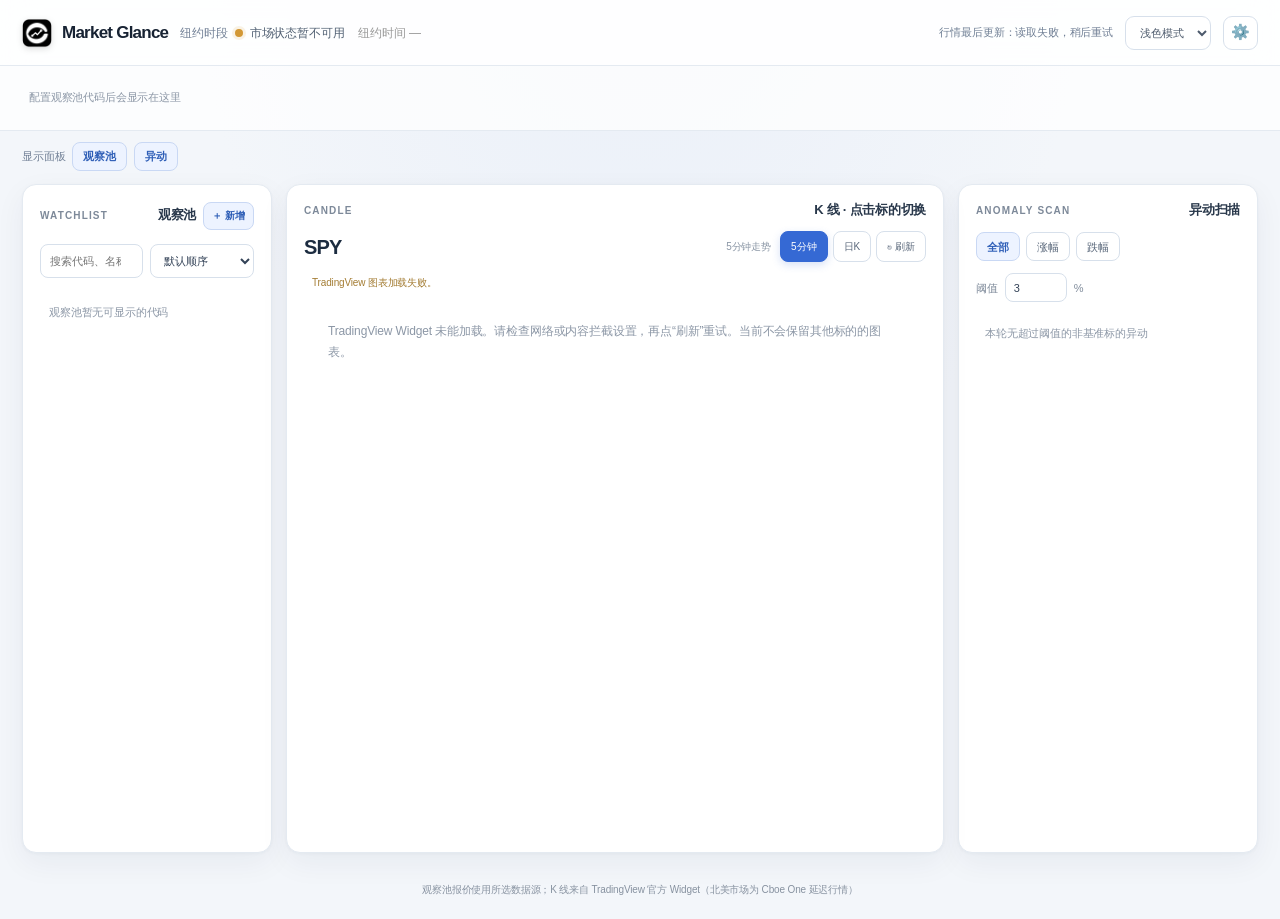
==== commit 4c6476f5: "feat: use TradingView advanced chart widget" ====
--- a/index.html
+++ b/index.html
@@ -5,7 +5,6 @@
 <meta name="viewport" content="width=device-width, initial-scale=1">
 <link rel="icon" type="image/png" href="assets/market-glance-logo.png">
 <title>Market Glance · 美股行情看板</title>
-<script src="assets/lightweight-charts.js"></script>
 <style>
   * { box-sizing: border-box; margin: 0; padding: 0; }
   :root {
@@ -151,7 +150,12 @@
   .signal.medium { background: #fff0e4; color: #9b5723; }
   .signal.strong { background: #fbecee; color: #aa444d; }
   .err { padding: 14px 9px; color: #8c97a6; font-size: 11px; line-height: 1.6; }
-  #chart { width: 100%; height: clamp(390px, 42vw, 610px); }
+  #chart { width: 100%; height: clamp(390px, 42vw, 610px); overflow: hidden; }
+  .tradingview-widget-container { width: 100%; height: 100%; }
+  .tradingview-widget-container__widget { width: 100%; height: calc(100% - 22px); }
+  .tradingview-widget-copyright { height: 22px; padding-top: 2px; color: #8792a0; font-size: 10px; text-align: right; }
+  .tradingview-widget-copyright a { color: inherit; text-decoration: none; }
+  .tv-chart-error { padding: 24px; color: #8c97a6; font-size: 12px; line-height: 1.7; }
   .chead { display: flex; justify-content: space-between; align-items: center; gap: 10px; margin: -1px 0 7px; }
   .chead .t { display: flex; align-items: baseline; flex-wrap: wrap; gap: 3px; color: #1c2c40; font-size: 20px; font-weight: 760; letter-spacing: -.04em; }
   .chead .t .name { margin-left: 5px; color: #8491a2; font-size: 11px; font-weight: 450; letter-spacing: 0; }
@@ -161,19 +165,7 @@
   .tfbtn:hover { border-color: #b5c6df; }
   .tfbtn.on { border-color: #3569d4; background: #3569d4; color: #fff; box-shadow: 0 3px 9px rgba(53,105,212,.2); }
   .subbar { display: flex; justify-content: space-between; align-items: center; gap: 8px; min-height: 26px; margin: 3px 0 2px; color: #8491a2; font-size: 10px; }
-  .subbar .ohlc { color: #5e6d80; font-variant-numeric: tabular-nums; }
   .subbar .cnote { margin-left: 8px; color: #a47d34; }
-  .subbar .mato { color: #748196; cursor: pointer; user-select: none; white-space: nowrap; }
-  .subbar .mato input { accent-color: #3569d4; vertical-align: -1px; }
-  .chart-legend { display: flex; flex-wrap: wrap; align-items: center; gap: 7px 13px; margin: 3px 0 5px; color: #7c8999; font-size: 10px; }
-  .chart-legend span { display: inline-flex; align-items: center; gap: 4px; }
-  .chart-legend .session-coverage { color: #39704d; }
-  .chart-legend .session-coverage.no-premarket { color: #9a7332; }
-  .legend-swatch { display: inline-block; width: 8px; height: 8px; border-radius: 2px; background: #20a46a; }
-  .legend-swatch.down { background: #d54a52; }
-  .legend-swatch.ma20 { height: 2px; border-radius: 0; background: #e8a23a; }
-  .legend-swatch.ma50 { height: 2px; border-radius: 0; background: #4d8ed8; }
-  .legend-swatch.previous { height: 0; border-radius: 0; border-top: 1px dashed #8994a2; background: transparent; }
   footer { padding: 5px 20px 22px; color: #8792a0; text-align: center; font-size: 10px; }
   .modal-bg { position: fixed; inset: 0; z-index: 50; display: none; align-items: center; justify-content: center; padding: 16px; background: rgba(15,24,40,.42); backdrop-filter: blur(5px); }
   .modal-bg.open { display: flex; }
@@ -247,10 +239,8 @@
   [data-theme="dark"] .row .qt .ext-c.up, [data-theme="dark"] .tape-item .ext-c.up { color: #54cf91; }
   [data-theme="dark"] .row .qt .ext-c.down, [data-theme="dark"] .tape-item .ext-c.down { color: #ff7770; }
   [data-theme="dark"] .quote-update, [data-theme="dark"] .stage, [data-theme="dark"] .panel h2,
-  [data-theme="dark"] .grp, [data-theme="dark"] .row .nm, [data-theme="dark"] .chart-legend,
+  [data-theme="dark"] .grp, [data-theme="dark"] .row .nm,
   [data-theme="dark"] footer, [data-theme="dark"] .subbar, [data-theme="dark"] .modal .hint { color: #9b9b9b; }
-  [data-theme="dark"] .chart-legend .session-coverage { color: #84c796; }
-  [data-theme="dark"] .chart-legend .session-coverage.no-premarket { color: #ddbd75; }
   [data-theme="dark"] .panel h2 .cn, [data-theme="dark"] .chead .t, [data-theme="dark"] .row .sym,
   [data-theme="dark"] .row .qt .p, [data-theme="dark"] .modal h3, [data-theme="dark"] .cfg-preview h4 { color: #ededed; }
   [data-theme="dark"] .theme-toggle, [data-theme="dark"] .gear, [data-theme="dark"] .layout-controls button,
@@ -291,11 +281,6 @@
   [data-theme="dark"] .mobile-tabs button { color: #aaa; }
   [data-theme="dark"] .mobile-tabs button.on { background: #141414; color: #fff; }
   [data-theme="dark"] .modal-bg { background: rgba(0,0,0,.76); }
-  [data-theme="dark"] .legend-swatch { background: #34c980; }
-  [data-theme="dark"] .legend-swatch.down { background: #f06460; }
-  [data-theme="dark"] .legend-swatch.ma20 { background: #f5b942; }
-  [data-theme="dark"] .legend-swatch.ma50 { background: #78aef5; }
-  [data-theme="dark"] .legend-swatch.previous { border-top-color: #737373; background: transparent; }
   @media (max-width: 700px) {
     header { min-height: 0; flex-wrap: wrap; gap: 8px 10px; padding: 10px 13px; }
     header h1 { margin-right: auto; font-size: 16px; }
@@ -333,7 +318,6 @@
     .watch-controls { grid-template-columns: minmax(0, 1fr) 100px; }
     .cfg-ticker-row { grid-template-columns: minmax(0, 1fr) minmax(0, 1fr) auto; }
     .cfg-ticker-row select { grid-column: 1 / 3; }
-    .chart-legend { gap: 6px 9px; font-size: 9px; }
     .chead .t .name { font-size: 10px; }
   }
 </style>
@@ -375,17 +359,15 @@
   </section>
   <section class="panel" data-panel="chart"><h2>CANDLE<span class="cn">K 线 · 点击标的切换</span></h2>
     <div class="chead"><div class="t"><span id="csym">—</span><span class="name" id="cname"></span><span class="c" id="cchg"></span></div>
-      <div class="tfbar"><span id="tflabel" style="margin-right:4px">当日走势 · 5分钟</span>
-        <button class="tfbtn on" data-tf="5m" title="休市时显示最近一个有数据的交易日">当日走势</button><button class="tfbtn" data-tf="1d">日K</button>
+      <div class="tfbar"><span id="tflabel" style="margin-right:4px">5分钟走势</span>
+        <button class="tfbtn on" data-tf="5m" title="TradingView Widget 5 分钟周期">5分钟</button><button class="tfbtn" data-tf="1d">日K</button>
         <button class="tfbtn" id="refreshChart" type="button" title="重新读取 K 线">↻ 刷新</button>
       </div></div>
-    <div class="subbar"><span><span class="ohlc" id="cohlc"></span><span class="cnote" id="cnote" role="status" aria-live="polite"></span></span>
-      <label class="mato"><input type="checkbox" id="mato" checked> 均线(20/50)</label></div>
-    <div class="chart-legend" aria-label="K 线图例"><span><i class="legend-swatch"></i><i class="legend-swatch down"></i>上涨 / 下跌 K 线与成交量</span><span><i class="legend-swatch ma20"></i>MA20</span><span><i class="legend-swatch ma50"></i>MA50</span><span><i class="legend-swatch previous"></i>前收</span><span id="sessionCoverage" class="session-coverage">盘前覆盖依所选数据源而异（IEX：08:00–09:30 ET）</span></div>
+    <div class="subbar"><span class="cnote" id="cnote" role="status" aria-live="polite">图表来自 TradingView 官方 Widget；北美市场为 Cboe One 延迟行情，与上方报价数据源独立。</span></div>
     <div id="chart" aria-live="polite" aria-busy="false"></div>
   </section>
 </main>
-  <footer id="footer">每只代码可选自动 / Alpaca IEX / Yahoo Finance；报价、涨跌基准与 K 线同源，失败不跨源切换</footer>
+  <footer id="footer">观察池报价使用所选数据源；K 线来自 TradingView 官方 Widget（北美市场为 Cboe One 延迟行情）</footer>
 <div class="modal-bg" id="cfgBg">
   <div class="modal">
     <h3>⚙️ 看板配置</h3>
@@ -403,11 +385,11 @@
     </section>
     <section class="cfg-pane" data-cfg-pane="settings" hidden>
       <div class="cfg-settings">
-        <div class="route-hint">每只代码都可单独选择“自动 / Alpaca IEX / Yahoo Finance”。自动模式下普通美股代码默认走 IEX，指数及带后缀代码默认走 Yahoo；图表和报价使用同一来源，失败时不会跨源切换。注意：IEX 盘前时段为 08:00–09:30 ET，不覆盖美股全市场 04:00 起的早盘；需要更早的盘前 K 线时，请为该代码选择能覆盖该时段的数据源。</div>
+        <div class="route-hint">每只代码都可单独选择观察池报价来源：“自动 / Alpaca IEX / Yahoo Finance”。自动模式下普通美股代码默认走 IEX，指数及带后缀代码默认走 Yahoo；此设置不影响主图，主图始终使用 TradingView 官方 Widget（北美市场为 Cboe One 延迟行情）。</div>
         <label>异动阈值 (%) <input id="cfgThreshold" type="number" min="0.1" max="50" step="0.1"></label>
         <label>抓取间隔 (秒) <input id="cfgInterval" type="number" min="60" max="86400" step="60"></label>
       </div>
-      <div class="hint">Alpaca IEX 仅提供 IEX 交易所的美股成交与 K 线，不是全市场 SIP 汇总；选择 Alpaca 的代码需要在服务器安全配置 APCA_API_KEY_ID / APCA_API_SECRET_KEY。盘前 K 线时段为纽约时间 04:00–09:30；展示范围取决于该来源实际返回的数据。</div>
+      <div class="hint">Alpaca IEX 仅提供 IEX 交易所的美股成交，不是全市场 SIP 汇总；选择 Alpaca 的代码需要在服务器安全配置 APCA_API_KEY_ID / APCA_API_SECRET_KEY。K 线由 TradingView Widget 单独提供。</div>
     </section>
     <div class="mrow">
       <button class="btn primary" id="cfgSave">预览变更</button>
@@ -422,15 +404,14 @@
 </div>
 <script>
 const $ = id => document.getElementById(id);
-let quotes = [], chart = null, series = null, klCache = new Map(), chartRequestId = 0;
-let volSeries = null, ma20 = null, ma50 = null, prevLine = null, chartOk = false, curBars = [], loadedChartSymbol = '', loadedChartTimeframe = '', loadedChartProvider = '';
+let quotes = [], chartRequestId = 0, chartMountedKey = '';
 let curSym = 'SPY', curTf = '5m', marketRequestId = 0, lastQuoteUpdated = 0, pendingConfig = null, originalConfig = null, anomalyFilter = 'all', configuredGroups = [];
-const TF_LABEL = {'5m':'当日走势 · 5分钟', '1d':'日K · 近1年'};
+const TF_LABEL = {'5m':'5分钟走势', '1d':'日K'};
+const TV_INDEX_SYMBOLS = {'^NDX':'NASDAQ:NDX','^IXIC':'NASDAQ:IXIC','^GSPC':'SP:SPX','^DJI':'DJ:DJI','^VIX':'CBOE:VIX','^TNX':'TVC:US10Y','^RUT':'RUSSELL:RUT'};
 const BENCHMARKS = new Set(['SPY','QQQ','DIA','IWM','^NDX','^IXIC','^GSPC','^DJI','^VIX','^TNX','^RUT']);
 const fmtT = ts => new Date(ts*1000).toLocaleString('zh-CN',{hour12:false,month:'2-digit',day:'2-digit',hour:'2-digit',minute:'2-digit'});
 const fmtEtClock = new Intl.DateTimeFormat('zh-CN',{timeZone:'America/New_York',hour:'2-digit',minute:'2-digit',hour12:false,timeZoneName:'short'});
 const fmtEtDate = new Intl.DateTimeFormat('zh-CN',{timeZone:'America/New_York',year:'numeric',month:'2-digit',day:'2-digit'});
-const fmtEtClockParts = new Intl.DateTimeFormat('en-US',{timeZone:'America/New_York',hour:'2-digit',minute:'2-digit',hour12:false});
 const UI_PREF_KEY = 'market-glance-ui-v1';
 let uiPreferences = (()=>{
   const defaults={theme:'light',overviewVisible:true,anomaliesVisible:true};
@@ -443,11 +424,6 @@
 const systemThemeMedia=window.matchMedia?window.matchMedia('(prefers-color-scheme: dark)'):null;
 function effectiveTheme(){
   return uiPreferences.theme==='system'?(systemThemeMedia&&systemThemeMedia.matches?'dark':'light'):uiPreferences.theme;
-}
-function chartPalette(){
-  return effectiveTheme()==='dark'
-    ? {background:'#000000',text:'#c3c3c3',grid:'#242424',up:'#34c980',down:'#f06460',ma20:'#f5b942',ma50:'#78aef5',reference:'#737373',volUp:'rgba(52,201,128,.45)',volDown:'rgba(240,100,96,.45)'}
-    : {background:'#ffffff',text:'#555555',grid:'#f0f0f0',up:'#22a355',down:'#d93025',ma20:'#f5a623',ma50:'#4a90d9',reference:'#c9ccd1',volUp:'rgba(34,163,85,.45)',volDown:'rgba(217,48,37,.45)'};
 }
 function saveUiPreferences(){try{localStorage.setItem(UI_PREF_KEY,JSON.stringify(uiPreferences));}catch(error){}}
 function applyUiPreferences(){
@@ -464,13 +440,6 @@
   toggle.value=uiPreferences.theme;
   const notice=$('cfgNotice');
   if(!notice.hidden && notice.textContent)setConfigNotice(notice.textContent,notice.dataset.kind||'info');
-  if(chart){
-    const colors=chartPalette();
-    chart.applyOptions({layout:{background:{color:colors.background},textColor:colors.text},grid:{vertLines:{color:colors.grid},horzLines:{color:colors.grid}}});
-    series.applyOptions({upColor:colors.up,downColor:colors.down,wickUpColor:colors.up,wickDownColor:colors.down});
-    ma20.applyOptions({color:colors.ma20}); ma50.applyOptions({color:colors.ma50});
-    if(curBars.length)volSeries.setData(curBars.map(bar=>({time:bar.time,value:bar.volume,color:bar.close>=bar.open?colors.volUp:colors.volDown})));
-  }
 }
 
 async function updateMarketStage(){
@@ -648,158 +617,91 @@
   return /^[A-Z0-9]+$/.test(symbol)?'alpaca_iex':'yahoo';
 }
 
-async function loadKlines(symbol, timeframe, force=false){
-  const provider=providerForChartSymbol(symbol);
-  const key = symbol+'_'+timeframe+'_'+provider;
-  const existing = klCache.get(key);
-  if(!force && existing && existing.expiresAt>Date.now()){
-    return existing.data || existing.promise;
-  }
-  const entry = {data:null, promise:null, expiresAt:Date.now()+30000};
-  const query = '/api/klines?symbol='+encodeURIComponent(symbol)+'&tf='+encodeURIComponent(timeframe)+(force?'&refresh=1':'');
-  entry.promise = (async()=>{
-    const response = await fetch(query, {cache:'no-store'});
-    const result = await response.json();
-    if(!response.ok || !result.ok) throw new Error(result.error||('HTTP '+response.status));
-    if(result.provider&&result.provider!==provider)throw new Error('行情源刚刚变更，请重新加载');
-    entry.data = {symbol:result.symbol,provider:result.provider,candles:result.candles, stale:!!result.stale, updatedAt:result.updated_at, maxAge:result.max_age};
-    entry.expiresAt = Date.now()+Math.max(1,Number(result.max_age)||30)*1000;
-    entry.promise = null;
-    return entry.data;
-  })();
-  klCache.set(key, entry);
-  try { return await entry.promise; }
-  catch(error){ if(klCache.get(key)===entry) klCache.delete(key); throw error; }
-}
-
-function sma(bars, n){
-  const out=[]; let sum=0;
-  for(let i=0;i<bars.length;i++){
-    sum+=bars[i].close; if(i>=n) sum-=bars[i-n].close;
-    if(i>=n-1) out.push({time:bars[i].time,value:+(sum/n).toFixed(2)});
-  }
-  return out;
-}
-
-function etDateKey(timestamp){
-  const parts=Object.fromEntries(fmtEtDate.formatToParts(new Date(timestamp*1000)).map(part=>[part.type,part.value]));
-  return parts.year+'-'+parts.month+'-'+parts.day;
-}
-function latestIntradaySession(bars){
-  if(!bars.length)return bars;
-  const latestDate=bars.reduce((latest,bar)=>{const date=etDateKey(bar.time);return date>latest?date:latest;},'');
-  return bars.filter(bar=>etDateKey(bar.time)===latestDate);
-}
-
-function setPremarketStatus(bars,timeframe,state='loaded',provider=providerForChartSymbol(curSym)){
-  const label=$('sessionCoverage');
-  if(!label)return;
-  label.hidden=timeframe!=='5m';
-  if(timeframe!=='5m')return;
-  label.classList.remove('no-premarket');
-  if(state==='loading'){
-    label.textContent='正在读取盘前数据（纽约时间 04:00–09:30）…';
-    return;
-  }
-  if(state==='error'){
-    label.textContent='当前标的未加载成功；未显示其他标的的盘前数据';
-    label.classList.add('no-premarket');
-    return;
-  }
-  const today=etDateKey(Math.floor(Date.now()/1000));
-  const latestDate=bars.reduce((latest,bar)=>{const date=etDateKey(bar.time);return date>latest?date:latest;},'');
-  const hasToday=bars.some(bar=>etDateKey(bar.time)===today);
-  const clock=Object.fromEntries(fmtEtClockParts.formatToParts(new Date()).map(part=>[part.type,part.value]));
-  const currentEtMinutes=Number(clock.hour)*60+Number(clock.minute);
-  if(!hasToday){
-    label.classList.add('no-premarket');
-    if(provider==='alpaca_iex'&&currentEtMinutes<480){
-      label.textContent='Alpaca IEX 的盘前从 08:00 ET 开始；当前纽约时间尚未到 IEX 盘前开市。走势日期为 '+(latestDate||'暂无')+'，因此没有当天盘前 K 线。';
-    }else{
-      label.textContent='当前没有当天盘前 K 线；图中走势日期为 '+(latestDate||'暂无')+'（以所选数据源实际返回为准）。';
-    }
-    return;
-  }
-  const premarketCount=bars.filter(bar=>{
-    if(etDateKey(bar.time)!==today)return false;
-    const parts=Object.fromEntries(fmtEtClockParts.formatToParts(new Date(bar.time*1000)).map(part=>[part.type,part.value]));
-    const minutes=Number(parts.hour)*60+Number(parts.minute);
-    return minutes>=240&&minutes<570;
-  }).length;
-  if(premarketCount){
-    label.textContent='已显示 '+premarketCount+' 根盘前 K 线（04:00–09:30 ET）';
-  }else{
-    label.textContent=provider==='alpaca_iex'
-      ?'当天已收到 K 线，但 IEX 仅覆盖 08:00–09:30 ET 的盘前时段；全市场 04:00 起的早盘不在此来源内。'
-      :'该交易日未收到盘前 K 线（支持 04:00–09:30 ET；以来源返回为准）';
-    label.classList.add('no-premarket');
-  }
-}
-
-function clearChartData(){
-  if(series)series.setData([]);
-  if(volSeries)volSeries.setData([]);
-  if(ma20)ma20.setData([]);
-  if(ma50)ma50.setData([]);
-  if(prevLine&&series){series.removePriceLine(prevLine);prevLine=null;}
-  curBars=[]; loadedChartSymbol=''; loadedChartTimeframe=''; loadedChartProvider='';
-  $('cohlc').textContent='';
-  if(chart)chart.timeScale().fitContent();
-}
-
-async function showChart(symbol, timeframe, force=false){
-  symbol = symbol || curSym; timeframe = timeframe || curTf;
+function tradingViewSymbol(symbol){
+  if(TV_INDEX_SYMBOLS[symbol])return TV_INDEX_SYMBOLS[symbol];
+  const stockholm=String(symbol).match(/^([A-Z0-9-]+)\.ST$/i);
+  if(stockholm)return 'OMXSTO:'+stockholm[1];
+  return symbol;
+}
+
+function mountTradingViewWidget(symbol,timeframe,requestId){
+  const root=$('chart');
+  const theme=effectiveTheme();
+  const widgetContainer=document.createElement('div');
+  widgetContainer.className='tradingview-widget-container';
+  const widgetHost=document.createElement('div');
+  widgetHost.className='tradingview-widget-container__widget';
+  const attribution=document.createElement('div');
+  attribution.className='tradingview-widget-copyright';
+  const link=document.createElement('a');
+  link.href='https://www.tradingview.com/';
+  link.target='_blank';
+  link.rel='noopener noreferrer';
+  link.textContent='由 TradingView 提供';
+  attribution.appendChild(link);
+  root.replaceChildren(widgetContainer);
+  widgetContainer.append(widgetHost,attribution);
+  const options={
+    autosize:true,
+    symbol:tradingViewSymbol(symbol),
+    interval:timeframe==='1d'?'D':'5',
+    timezone:'America/New_York',
+    theme,
+    style:'1',
+    locale:'zh_CN',
+    allow_symbol_change:false,
+    hide_side_toolbar:false,
+    hide_top_toolbar:false,
+    withdateranges:true,
+    save_image:false,
+    hide_volume:false,
+    calendar:false,
+    support_host:'https://www.tradingview.com'
+  };
+  const script=document.createElement('script');
+  script.type='text/javascript';
+  script.src='https://s3.tradingview.com/external-embedding/embed-widget-advanced-chart.js';
+  script.async=true;
+  script.textContent=JSON.stringify(options);
+  script.onload=()=>{
+    if(requestId!==chartRequestId)return;
+    root.setAttribute('aria-busy','false');
+    $('cnote').textContent='TradingView 官方 Widget 行情；北美市场为 Cboe One 延迟数据，与上方报价数据源独立。';
+  };
+  script.onerror=()=>{
+    if(requestId!==chartRequestId)return;
+    root.setAttribute('aria-busy','false');
+    const error=document.createElement('div');
+    error.className='tv-chart-error';
+    error.textContent='TradingView Widget 未能加载。请检查网络或内容拦截设置，再点“刷新”重试。当前不会保留其他标的的图表。';
+    root.replaceChildren(error);
+    $('cnote').textContent='TradingView 图表加载失败。';
+  };
+  widgetContainer.appendChild(script);
+}
+
+function showChart(symbol,timeframe,force=false){
+  symbol=symbol||curSym;
+  timeframe=timeframe||curTf;
   const selectionChanged=symbol!==curSym;
-  const timeframeChanged=timeframe!==curTf;
-  const providerChanged=!!loadedChartProvider&&loadedChartProvider!==providerForChartSymbol(symbol);
-  curSym=symbol; curTf=timeframe;
-  const requestId=++chartRequestId;
-  if(selectionChanged) renderDashboard();
+  curSym=symbol;
+  curTf=timeframe;
+  const key=JSON.stringify([tradingViewSymbol(symbol),timeframe,effectiveTheme()]);
+  const shouldMount=force||key!==chartMountedKey;
+  const requestId=shouldMount?++chartRequestId:chartRequestId;
+  if(selectionChanged)renderDashboard();
   syncChartHeader(symbol);
   activateMobilePanel('chart');
   document.querySelectorAll('[data-sym]').forEach(el=>el.classList.toggle('active',el.dataset.sym===symbol));
   document.querySelectorAll('.tfbtn[data-tf]').forEach(el=>el.classList.toggle('on',el.dataset.tf===timeframe));
-  if(selectionChanged||timeframeChanged||providerChanged)clearChartData();
-  setPremarketStatus([],timeframe,'loading',providerForChartSymbol(symbol));
-  $('cnote').textContent='正在加载 '+symbol+' · '+(TF_LABEL[timeframe]||timeframe);
-  $('cohlc').textContent=''; $('chart').setAttribute('aria-busy','true');
-  if(!chartOk){$('chart').setAttribute('aria-busy','false');return;}
-  try{
-    const data=await loadKlines(symbol,timeframe,force);
-    if(requestId!==chartRequestId) return;
-    if(data.symbol&&data.symbol!==symbol)throw new Error('返回代码不匹配：'+data.symbol);
-    let bars=data.candles.map(c=>({time:c[0],open:c[1],high:c[2],low:c[3],close:c[4],volume:c[5]||0})).sort((a,b)=>a.time-b.time);
-    if(timeframe==='5m')bars=latestIntradaySession(bars);
-    if(!bars.length) throw new Error('当前周期没有可用 K 线');
-    series.setData(bars);
-    const colors=chartPalette();
-    volSeries.setData(bars.map(b=>({time:b.time,value:b.volume,color:b.close>=b.open?colors.volUp:colors.volDown})));
-    const showMA=$('mato').checked;
-    ma20.setData(sma(bars,20)); ma50.setData(sma(bars,50));
-    ma20.applyOptions({visible:showMA}); ma50.applyOptions({visible:showMA});
-    if(prevLine){series.removePriceLine(prevLine);prevLine=null;}
-    const quote=quotes.find(item=>item.symbol===symbol);
-    if(quote && quote.prev_close){prevLine=series.createPriceLine({price:quote.prev_close,color:colors.reference,lineWidth:1,lineStyle:LightweightCharts.LineStyle.Dashed,title:'前收'});}
-    chart.applyOptions({timeScale:{timeVisible:timeframe!=='1d'}});
-    chart.timeScale().fitContent(); curBars=bars; loadedChartSymbol=symbol; loadedChartTimeframe=timeframe; loadedChartProvider=data.provider||providerForChartSymbol(symbol);
-    setPremarketStatus(bars,timeframe,'loaded',data.provider||providerForChartSymbol(symbol));
-    syncChartHeader(symbol); $('tflabel').textContent=TF_LABEL[timeframe]||timeframe;
+  $('tflabel').textContent=TF_LABEL[timeframe]||timeframe;
+  if(shouldMount){
+    chartMountedKey=key;
+    $('chart').setAttribute('aria-busy','true');
+    $('cnote').textContent='正在加载 '+symbol+' · TradingView 官方图表…';
+    mountTradingViewWidget(symbol,timeframe,requestId);
+  }else{
     $('chart').setAttribute('aria-busy','false');
-    const updatedLabel=data.updatedAt?'K 线数据更新时间 '+fmtT(data.updatedAt):'K 线数据已加载';
-    const sessionLabel=timeframe==='5m'?' · 走势日期 '+fmtEtDate.format(new Date(bars[bars.length-1].time*1000))+'（纽约时间）':'';
-    if(data.stale) $('cnote').textContent=updatedLabel+sessionLabel+' · 当前为旧缓存（本轮抓取失败）';
-    else if(data.updatedAt && Date.now()/1000-data.updatedAt>3600) $('cnote').textContent=updatedLabel+sessionLabel+' · 数据较旧，等待下一轮服务端抓取';
-    else $('cnote').textContent=updatedLabel+sessionLabel;
-  }catch(error){
-    if(requestId===chartRequestId){
-      $('chart').setAttribute('aria-busy','false');
-      const matchingPrevious=loadedChartSymbol===symbol&&loadedChartTimeframe===timeframe&&loadedChartProvider===providerForChartSymbol(symbol)&&curBars.length>0;
-      if(!matchingPrevious)clearChartData();
-      if(matchingPrevious)setPremarketStatus(curBars,timeframe,'loaded',loadedChartProvider);
-      else setPremarketStatus([],timeframe,'error',providerForChartSymbol(symbol));
-      const previous=matchingPrevious?'仍显示 '+symbol+'（'+timeframe+'）同标的上次成功数据。':'当前没有可用的 '+symbol+' 图表数据；不会显示其他标的的 K 线。';
-      $('cnote').textContent='图表数据未更新：'+symbol+'（'+error.message+'）。'+previous;
-    }
   }
 }
 
@@ -831,7 +733,7 @@
       if(configResponse.ok){
         const config=await configResponse.json();
         if(Array.isArray(config.groups))configuredGroups=config.groups;
-        $('footer').textContent='每只代码可设自动 / Alpaca IEX / Yahoo Finance；报价、涨跌基准与 K 线同源，失败不跨源切换 · 抓取间隔按配置执行';
+        $('footer').textContent='观察池报价可设自动 / Alpaca IEX / Yahoo Finance；K 线来自 TradingView 官方 Widget（北美市场为 Cboe One 延迟行情）';
       }
     }catch(error){}
     const response=await fetch('data/quotes.json?_='+Date.now(),{cache:'no-store'});
@@ -848,44 +750,11 @@
     if($('thr').dataset.init!=='1'){$('thr').value=data.anomaly_threshold_pct||3;$('thr').dataset.init='1';}
     renderDashboard();
     syncChartHeader(curSym);
-    if(hadQuotes && previousSelection!==curSym && chartOk) showChart(curSym,curTf);
+    if(hadQuotes && previousSelection!==curSym) showChart(curSym,curTf);
   }catch(error){
     ensureSelectedSymbol(); renderDashboard(); syncChartHeader(curSym);
     $('updated').textContent=configuredGroups.length&&!quotes.length?'行情快照尚未生成；已显示已保存的观察代码':'行情最后更新：读取失败，稍后重试';
   }
-}
-
-if(typeof LightweightCharts!=='undefined'){
-  chartOk=true;
-  const colors=chartPalette();
-  function formatChartTimeTick(time){
-    if(typeof time!=='number'){
-      const date=new Date(Date.UTC(time.year,time.month-1,time.day));
-      return new Intl.DateTimeFormat(undefined,{month:'numeric',day:'numeric',timeZone:'UTC'}).format(date);
-    }
-    const date=new Date(time*1000);
-    return curTf==='1d'
-      ?new Intl.DateTimeFormat(undefined,{month:'numeric',day:'numeric',timeZone:'UTC'}).format(date)
-      :new Intl.DateTimeFormat(undefined,{hour:'2-digit',minute:'2-digit'}).format(date);
-  }
-  chart=LightweightCharts.createChart($('chart'),{layout:{background:{color:colors.background},textColor:colors.text},grid:{vertLines:{color:colors.grid},horzLines:{color:colors.grid}},timeScale:{timeVisible:true,tickMarkFormatter:formatChartTimeTick}});
-  series=chart.addCandlestickSeries({upColor:colors.up,downColor:colors.down,wickUpColor:colors.up,wickDownColor:colors.down,borderVisible:false});
-  volSeries=chart.addHistogramSeries({priceFormat:{type:'volume'},priceScaleId:''});
-  chart.priceScale('').applyOptions({scaleMargins:{top:.84,bottom:0}});
-  chart.priceScale('right').applyOptions({scaleMargins:{top:.06,bottom:.18}});
-  ma20=chart.addLineSeries({color:colors.ma20,lineWidth:1,priceLineVisible:false,lastValueVisible:false,crosshairMarkerVisible:false});
-  ma50=chart.addLineSeries({color:colors.ma50,lineWidth:1,priceLineVisible:false,lastValueVisible:false,crosshairMarkerVisible:false});
-  if(window.ResizeObserver) new ResizeObserver(entries=>{const rect=entries[0].contentRect;chart.applyOptions({width:rect.width,height:rect.height});}).observe($('chart'));
-  const fmtVol=n=>n>=1e8?(n/1e8).toFixed(2)+'亿':(n>=1e4?(n/1e4).toFixed(1)+'万':''+n);
-  chart.subscribeCrosshairMove(param=>{
-    if(!param||!param.time||!param.seriesData){$('cohlc').textContent='';return;}
-    const bar=param.seriesData.get(series); if(!bar){$('cohlc').textContent='';return;}
-    const volume=param.seriesData.get(volSeries);
-    $('cohlc').textContent='开 '+bar.open+' · 高 '+bar.high+' · 低 '+bar.low+' · 收 '+bar.close+(volume&&volume.value?' · 量 '+fmtVol(volume.value):'');
-  });
-  $('mato').addEventListener('change',()=>{const visible=$('mato').checked;ma20.applyOptions({visible});ma50.applyOptions({visible});});
-}else{
-  const error=document.createElement('div'); error.className='err'; error.style.padding='24px'; error.textContent='图表库加载失败，请刷新页面重试'; $('chart').replaceChildren(error);
 }
 
 $('thr').addEventListener('input',renderDashboard);
@@ -905,12 +774,12 @@
 });
 $('themeToggle').onchange=()=>{
   uiPreferences.theme=$('themeToggle').value; saveUiPreferences(); applyUiPreferences();
-  if(chartOk)showChart(curSym,curTf);
+  showChart(curSym,curTf);
 };
 function handleSystemThemeChange(){
   if(uiPreferences.theme!=='system')return;
   applyUiPreferences();
-  if(chartOk)showChart(curSym,curTf);
+  showChart(curSym,curTf);
 }
 if(systemThemeMedia){
   if(systemThemeMedia.addEventListener)systemThemeMedia.addEventListener('change',handleSystemThemeChange);
@@ -920,7 +789,6 @@
 updateMarketStage(); setInterval(updateMarketStage,30000);
 refresh().then(()=>showChart(curSym,'5m'));
 setInterval(refresh,60000);
-setInterval(()=>showChart(curSym,curTf),60000);
 
 // Configuration editor uses DOM properties, never interpolates user text into HTML.
 function makeCfgTicker(ticker={}){
@@ -1072,7 +940,7 @@
         message.textContent=note; message.className='cfg-msg bad'; setConfigNotice(note,'warn');
         return;
       }
-      klCache.clear(); await refresh();
+      await refresh();
       ensureSelectedSymbol();
       await showChart(curSym,curTf,true);
       const done='行情已更新：'+count+' 个观察代码均收到新数据（'+fmtT(snapshot.updated)+'）。';
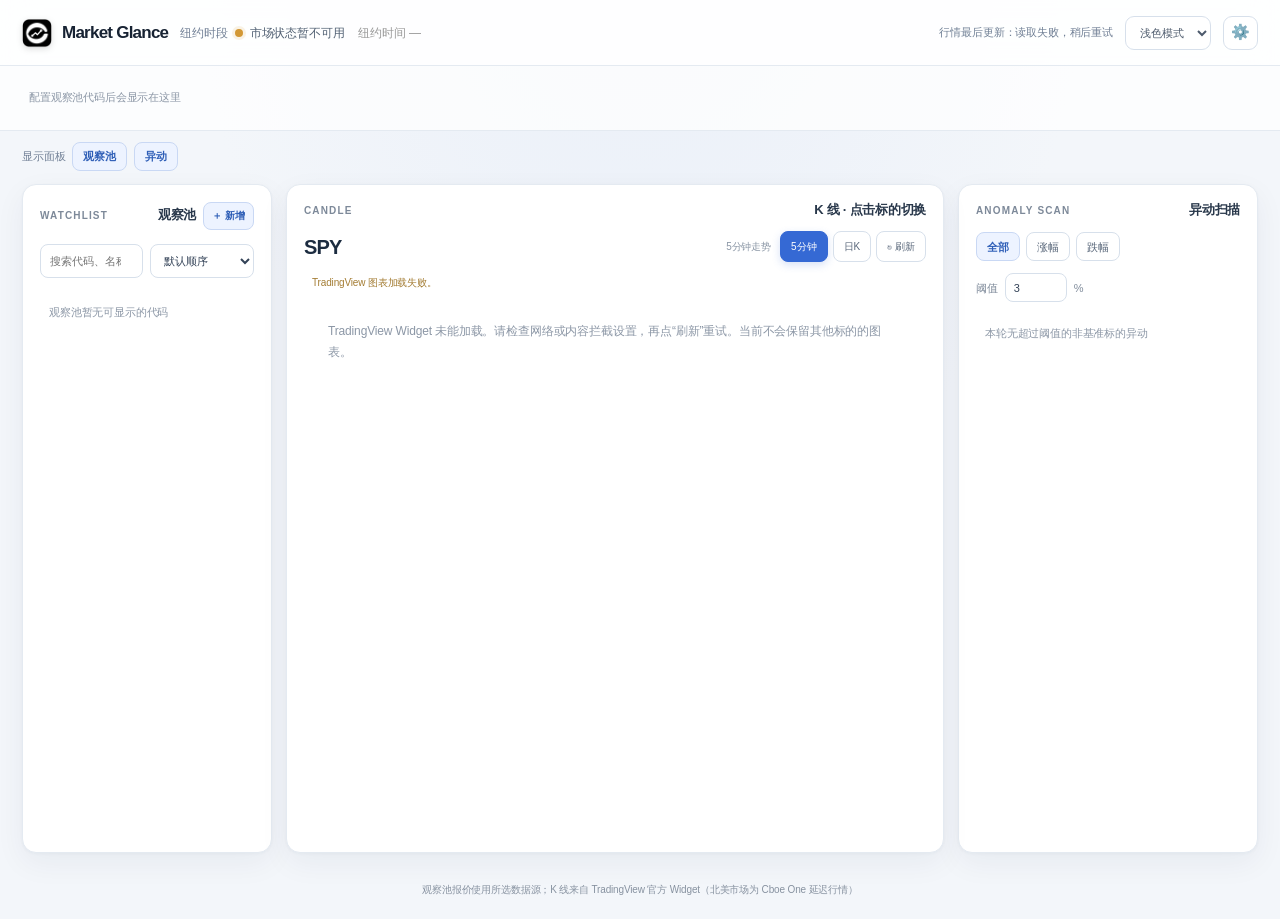
==== commit 77f56bbd: "fix: restore dashboard rendering after refresh" ====
--- a/index.html
+++ b/index.html
@@ -465,6 +465,11 @@
 function providerLabel(provider){
   return provider==='alpaca_iex'?'Alpaca IEX':(provider==='yahoo'?'Yahoo Finance':'来源待定');
 }
+function etDateKey(seconds){
+  const parts=fmtEtDate.formatToParts(new Date(Number(seconds)*1000));
+  const fields=Object.fromEntries(parts.map(part=>[part.type,part.value]));
+  return fields.year+'-'+fields.month+'-'+fields.day;
+}
 function quoteSessionPrefix(q){
   const session=q.price_session==='pre'?'盘前':(q.price_session==='after'?'盘后':'');
   if(!session)return '';
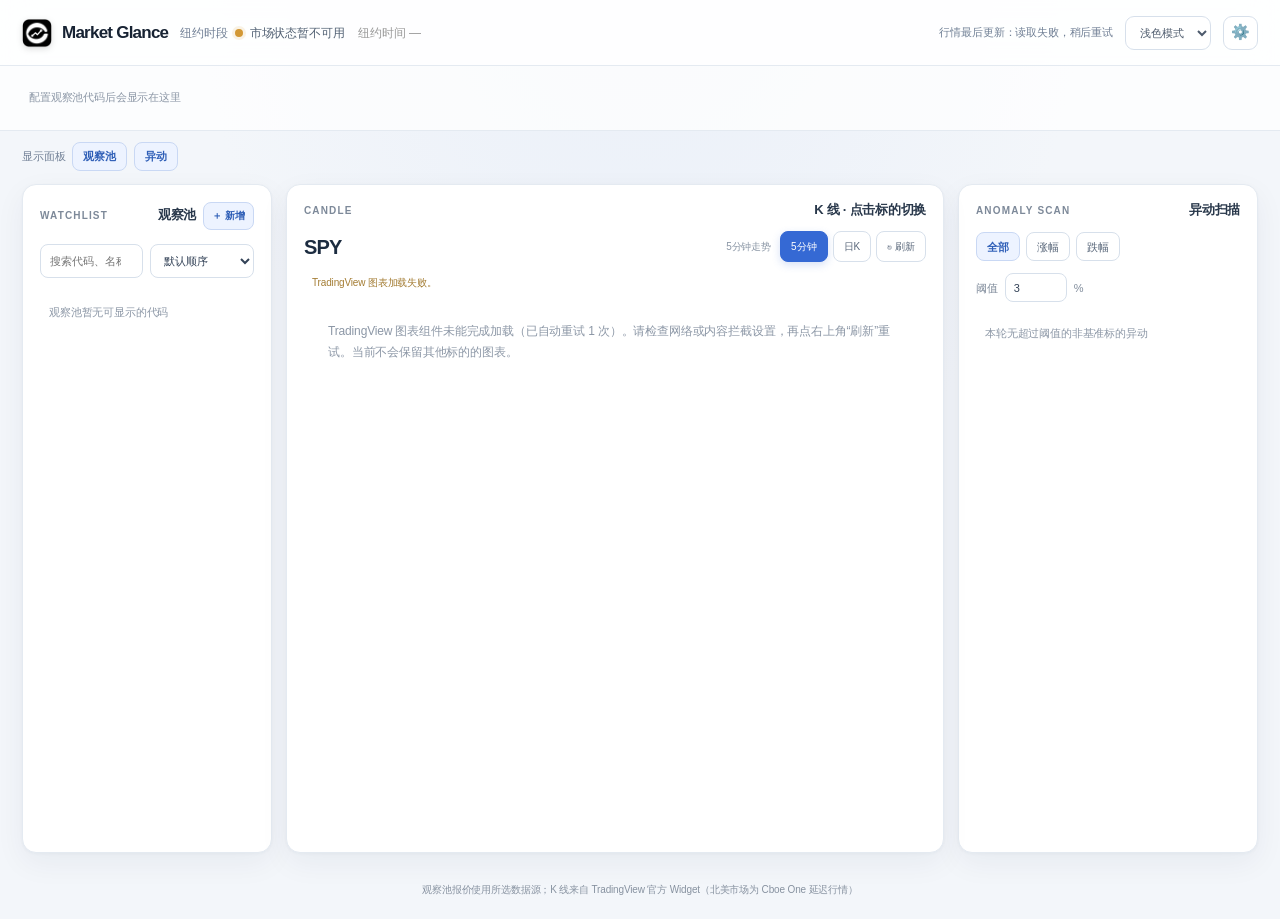
==== commit a6a81fef: "fix: retry stalled TradingView widget loads" ====
--- a/index.html
+++ b/index.html
@@ -150,11 +150,14 @@
   .signal.medium { background: #fff0e4; color: #9b5723; }
   .signal.strong { background: #fbecee; color: #aa444d; }
   .err { padding: 14px 9px; color: #8c97a6; font-size: 11px; line-height: 1.6; }
-  #chart { width: 100%; height: clamp(390px, 42vw, 610px); overflow: hidden; }
+  #chart { position: relative; width: 100%; height: clamp(390px, 42vw, 610px); overflow: hidden; }
   .tradingview-widget-container { width: 100%; height: 100%; }
   .tradingview-widget-container__widget { width: 100%; height: calc(100% - 22px); }
   .tradingview-widget-copyright { height: 22px; padding-top: 2px; color: #8792a0; font-size: 10px; text-align: right; }
   .tradingview-widget-copyright a { color: inherit; text-decoration: none; }
+  .tv-chart-loading { position: absolute; z-index: 1; inset: 0; display: flex; flex-direction: column; align-items: center; justify-content: center; gap: 12px; background: var(--surface); color: #8792a0; font-size: 12px; pointer-events: none; }
+  .tv-chart-loading::before { width: 22px; height: 22px; border: 2px solid #dce4ef; border-top-color: #3569d4; border-radius: 50%; content: ""; animation: tv-chart-spin .8s linear infinite; }
+  @keyframes tv-chart-spin { to { transform: rotate(360deg); } }
   .tv-chart-error { padding: 24px; color: #8c97a6; font-size: 12px; line-height: 1.7; }
   .chead { display: flex; justify-content: space-between; align-items: center; gap: 10px; margin: -1px 0 7px; }
   .chead .t { display: flex; align-items: baseline; flex-wrap: wrap; gap: 3px; color: #1c2c40; font-size: 20px; font-weight: 760; letter-spacing: -.04em; }
@@ -404,7 +407,9 @@
 </div>
 <script>
 const $ = id => document.getElementById(id);
-let quotes = [], chartRequestId = 0, chartMountedKey = '';
+let quotes = [], chartRequestId = 0, chartMountedKey = '', chartLoadTimer = null, chartRetryTimer = null, chartFrameObserver = null;
+const TV_WIDGET_LOAD_TIMEOUT_MS = 20000;
+const TV_WIDGET_MAX_AUTO_RETRIES = 1;
 let curSym = 'SPY', curTf = '5m', marketRequestId = 0, lastQuoteUpdated = 0, pendingConfig = null, originalConfig = null, anomalyFilter = 'all', configuredGroups = [];
 const TF_LABEL = {'5m':'5分钟走势', '1d':'日K'};
 const TV_INDEX_SYMBOLS = {'^NDX':'NASDAQ:NDX','^IXIC':'NASDAQ:IXIC','^GSPC':'SP:SPX','^DJI':'DJ:DJI','^VIX':'CBOE:VIX','^TNX':'TVC:US10Y','^RUT':'RUSSELL:RUT'};
@@ -629,7 +634,14 @@
   return symbol;
 }
 
-function mountTradingViewWidget(symbol,timeframe,requestId){
+function clearTradingViewLoadWatch(){
+  if(chartLoadTimer!==null){clearTimeout(chartLoadTimer); chartLoadTimer=null;}
+  if(chartRetryTimer!==null){clearTimeout(chartRetryTimer); chartRetryTimer=null;}
+  if(chartFrameObserver){chartFrameObserver.disconnect(); chartFrameObserver=null;}
+}
+
+function mountTradingViewWidget(symbol,timeframe,requestId,attempt=0){
+  clearTradingViewLoadWatch();
   const root=$('chart');
   const theme=effectiveTheme();
   const widgetContainer=document.createElement('div');
@@ -644,7 +656,11 @@
   link.rel='noopener noreferrer';
   link.textContent='由 TradingView 提供';
   attribution.appendChild(link);
-  root.replaceChildren(widgetContainer);
+  const loading=document.createElement('div');
+  loading.className='tv-chart-loading';
+  loading.setAttribute('role','status');
+  loading.textContent=attempt?'正在重新连接 TradingView 图表…':'正在连接 TradingView 图表…';
+  root.replaceChildren(widgetContainer,loading);
   widgetContainer.append(widgetHost,attribution);
   const options={
     autosize:true,
@@ -668,20 +684,46 @@
   script.src='https://s3.tradingview.com/external-embedding/embed-widget-advanced-chart.js';
   script.async=true;
   script.textContent=JSON.stringify(options);
-  script.onload=()=>{
-    if(requestId!==chartRequestId)return;
+  let settled=false;
+  const isCurrent=()=>requestId===chartRequestId&&widgetContainer.isConnected;
+  const finish=()=>{
+    if(settled||!isCurrent())return;
+    settled=true;
+    clearTradingViewLoadWatch();
     root.setAttribute('aria-busy','false');
+    loading.remove();
     $('cnote').textContent='TradingView 官方 Widget 行情；北美市场为 Cboe One 延迟数据，与上方报价数据源独立。';
   };
-  script.onerror=()=>{
-    if(requestId!==chartRequestId)return;
+  const fail=()=>{
+    if(settled||!isCurrent())return;
+    settled=true;
+    clearTradingViewLoadWatch();
+    if(attempt<TV_WIDGET_MAX_AUTO_RETRIES){
+      loading.textContent='图表组件暂未就绪，正在自动重试…';
+      $('cnote').textContent='TradingView 图表未就绪，正在自动重试…';
+      chartRetryTimer=setTimeout(()=>{
+        if(requestId===chartRequestId)mountTradingViewWidget(symbol,timeframe,requestId,attempt+1);
+      },800);
+      return;
+    }
     root.setAttribute('aria-busy','false');
     const error=document.createElement('div');
     error.className='tv-chart-error';
-    error.textContent='TradingView Widget 未能加载。请检查网络或内容拦截设置，再点“刷新”重试。当前不会保留其他标的的图表。';
+    error.textContent='TradingView 图表组件未能完成加载（已自动重试 1 次）。请检查网络或内容拦截设置，再点右上角“刷新”重试。当前不会保留其他标的的图表。';
     root.replaceChildren(error);
     $('cnote').textContent='TradingView 图表加载失败。';
   };
+  const watchFrame=()=>{
+    const frame=widgetContainer.querySelector('iframe');
+    if(!frame||frame.dataset.tvLoadWatched==='true')return;
+    frame.dataset.tvLoadWatched='true';
+    frame.addEventListener('load',finish,{once:true});
+    frame.addEventListener('error',fail,{once:true});
+  };
+  chartFrameObserver=new MutationObserver(watchFrame);
+  chartFrameObserver.observe(widgetContainer,{childList:true,subtree:true});
+  chartLoadTimer=setTimeout(fail,TV_WIDGET_LOAD_TIMEOUT_MS);
+  script.onerror=fail;
   widgetContainer.appendChild(script);
 }
 
@@ -701,6 +743,7 @@
   document.querySelectorAll('.tfbtn[data-tf]').forEach(el=>el.classList.toggle('on',el.dataset.tf===timeframe));
   $('tflabel').textContent=TF_LABEL[timeframe]||timeframe;
   if(shouldMount){
+    clearTradingViewLoadWatch();
     chartMountedKey=key;
     $('chart').setAttribute('aria-busy','true');
     $('cnote').textContent='正在加载 '+symbol+' · TradingView 官方图表…';
